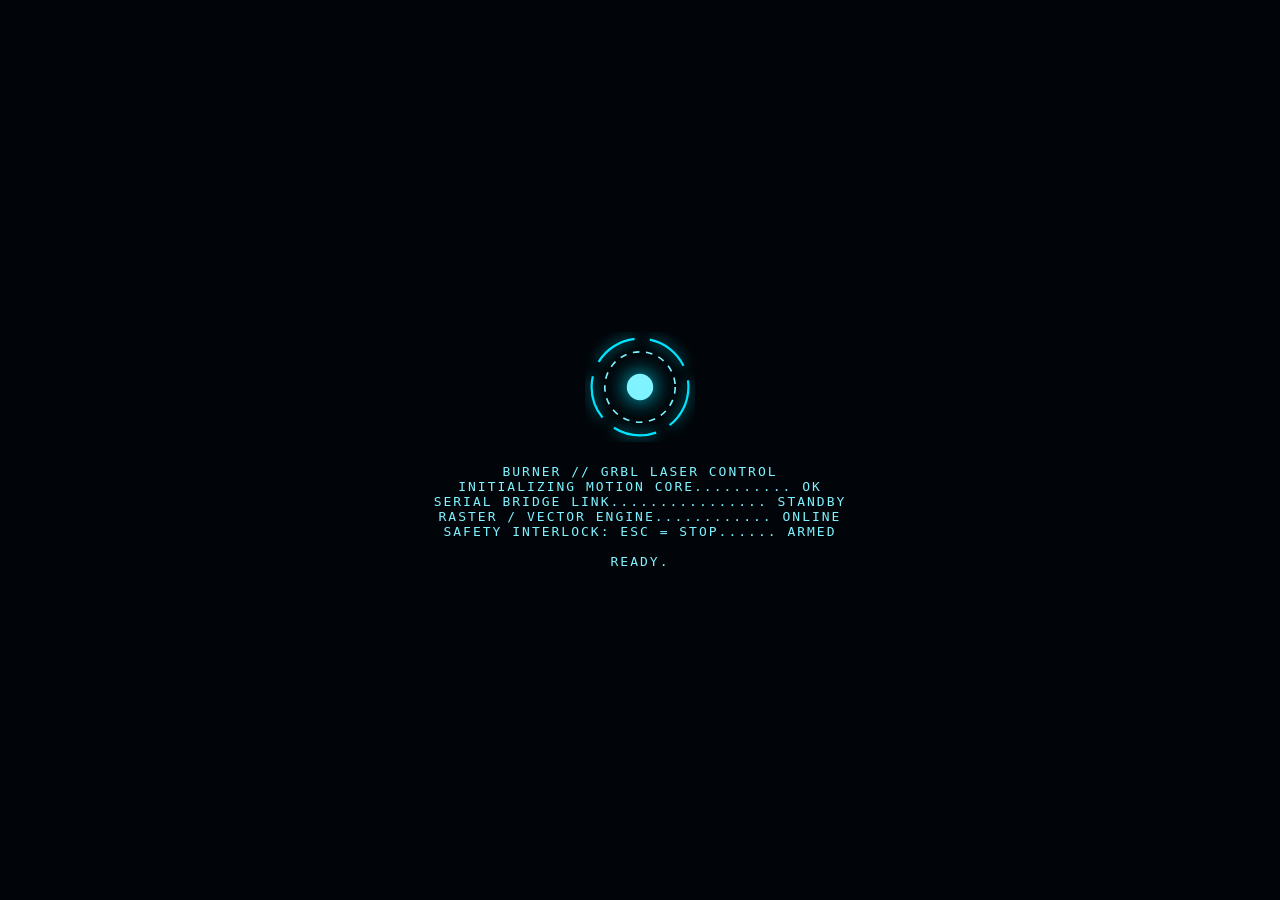
==== web/index.html @ cda4052d "Phase 3: decluttered HUD layout - New layout: top bar (connection, state, position, Test Lab, Settin" ====
<!DOCTYPE html>
<html lang="en">
<head>
<meta charset="utf-8">
<meta name="viewport" content="width=device-width,initial-scale=1">
<title>Burner - GRBL laser sender</title>
<link rel="stylesheet" href="css/burner.css">
<script type="module" src="engine/boot.js"></script>
<script defer src="ui/01-base.js"></script>
<script defer src="ui/01b-jobs.js"></script>
<script defer src="ui/02-serial.js"></script>
<script defer src="ui/03-job.js"></script>
<script defer src="ui/04-layout.js"></script>
<script defer src="ui/05-generate.js"></script>
<script defer src="ui/06-presets.js"></script>
<script defer src="ui/07-controls.js"></script>
<script defer src="ui/08-map.js"></script>
<script defer src="ui/09-lab.js"></script>
<script defer src="ui/10-shell.js"></script>
</head>
<body class="hud">
<!-- icon sprite: 24x24, stroke icons -->
<svg width="0" height="0" style="position:absolute" aria-hidden="true">
  <defs>
    <symbol id="i-select" viewBox="0 0 24 24"><path d="M5 3l14 8-6 1.5L10 19z"/></symbol>
    <symbol id="i-pan" viewBox="0 0 24 24"><path d="M12 2v20M2 12h20M12 2l-3 3M12 2l3 3M12 22l-3-3M12 22l3-3M2 12l3-3M2 12l3 3M22 12l-3-3M22 12l-3 3"/></symbol>
    <symbol id="i-fit" viewBox="0 0 24 24"><path d="M3 8V3h5M21 8V3h-5M3 16v5h5M21 16v5h-5"/><rect x="8" y="8" width="8" height="8" rx="1"/></symbol>
    <symbol id="i-zin" viewBox="0 0 24 24"><circle cx="11" cy="11" r="7"/><path d="M11 8v6M8 11h6M16 16l5 5"/></symbol>
    <symbol id="i-zout" viewBox="0 0 24 24"><circle cx="11" cy="11" r="7"/><path d="M8 11h6M16 16l5 5"/></symbol>
    <symbol id="i-add" viewBox="0 0 24 24"><path d="M14 3H6a1 1 0 0 0-1 1v16a1 1 0 0 0 1 1h12a1 1 0 0 0 1-1V8z"/><path d="M14 3v5h5M12 11v7M8.5 14.5h7"/></symbol>
    <symbol id="i-file" viewBox="0 0 24 24"><path d="M14 3H6a1 1 0 0 0-1 1v16a1 1 0 0 0 1 1h12a1 1 0 0 0 1-1V8z"/><path d="M14 3v5h5M8 13h8M8 17h5"/></symbol>
    <symbol id="i-lab" viewBox="0 0 24 24"><path d="M9 3h6M10 3v6L4.5 19a1.3 1.3 0 0 0 1.2 2h12.6a1.3 1.3 0 0 0 1.2-2L14 9V3M7 15h10"/></symbol>
    <symbol id="i-gear" viewBox="0 0 24 24"><circle cx="12" cy="12" r="3"/><path d="M12 2v3M12 19v3M2 12h3M19 12h3M4.9 4.9l2.1 2.1M17 17l2.1 2.1M4.9 19.1L7 17M17 7l2.1-2.1"/></symbol>
    <symbol id="i-term" viewBox="0 0 24 24"><rect x="3" y="4" width="18" height="16" rx="2"/><path d="M7 9l3 3-3 3M12 15h5"/></symbol>
    <symbol id="i-panel" viewBox="0 0 24 24"><rect x="3" y="4" width="18" height="16" rx="2"/><path d="M15 4v16"/></symbol>
    <symbol id="i-play" viewBox="0 0 24 24"><path d="M7 4l13 8-13 8z"/></symbol>
    <symbol id="i-pause" viewBox="0 0 24 24"><path d="M7 4v16M17 4v16"/></symbol>
    <symbol id="i-frame" viewBox="0 0 24 24"><rect x="4" y="4" width="16" height="16" stroke-dasharray="3 2.5"/></symbol>
    <symbol id="i-home" viewBox="0 0 24 24"><path d="M3 11l9-7 9 7M5 9.5V20h14V9.5"/></symbol>
    <symbol id="i-unlock" viewBox="0 0 24 24"><rect x="5" y="11" width="14" height="10" rx="2"/><path d="M8 11V7a4 4 0 0 1 7.5-2"/></symbol>
    <symbol id="i-zero" viewBox="0 0 24 24"><circle cx="12" cy="12" r="7"/><path d="M12 2v5M12 17v5M2 12h5M17 12h5"/></symbol>
    <symbol id="i-reset" viewBox="0 0 24 24"><path d="M4 12a8 8 0 1 0 2.4-5.7M4 4v5h5"/></symbol>
    <symbol id="i-machine" viewBox="0 0 24 24"><rect x="3" y="5" width="18" height="14" rx="1"/><path d="M3 9h18M12 9v4"/><circle cx="12" cy="15" r="1.5"/></symbol>
    <symbol id="i-layers" viewBox="0 0 24 24"><path d="M12 3l9 5-9 5-9-5z"/><path d="M3 13l9 5 9-5"/></symbol>
    <symbol id="i-obj" viewBox="0 0 24 24"><rect x="4" y="4" width="16" height="16" rx="1" stroke-dasharray="3 2"/><path d="M8 16l4-8 4 8z"/></symbol>
  </defs>
</svg>
<div id="boot"></div>

<header id="topbar">
  <div class="brandbox">
    <svg class="reactor" viewBox="0 0 40 40" aria-hidden="true"><circle cx="20" cy="20" r="6" fill="#7ff3ff" style="filter:drop-shadow(0 0 4px #00e5ff)"/><g class="r1" fill="none" stroke="#00e5ff" stroke-width="2"><circle cx="20" cy="20" r="15" stroke-dasharray="10 5"/></g><g class="r2" fill="none" stroke="#7ff3ff" stroke-width="1.2"><circle cx="20" cy="20" r="10" stroke-dasharray="3 3"/></g></svg>
    <span class="brand">BURNER</span>
  </div>
  <div class="conn" role="group" aria-label="Connection">
    <select id="mode" title="Bridge = burner_bridge.py (any browser). Web Serial = Chrome/Firefox built-in."><option value="bridge">Bridge</option><option value="webserial">Web Serial</option></select>
    <select id="portSel" title="Serial port"><option value="">(refresh)</option></select>
    <button id="portRefresh" class="icon" title="Refresh port list" aria-label="Refresh port list">&#8635;</button>
    <select id="baud" title="Baud rate"><option>115200</option><option>250000</option><option>230400</option><option>57600</option><option>9600</option></select>
    <button id="connBtn" class="pri">Connect</button>
  </div>
  <span id="stateBadge" class="badge">Offline</span>
  <div class="dro" title="Head position in work coordinates (inches)">
    <span><i>X</i><b id="wx">-</b></span><span><i>Y</i><b id="wy">-</b></span>
  </div>
  <div class="dro sm" title="Machine position (in), feed (mm/s) and laser S value">
    <small>MPOS</small><small id="mx">-</small><small id="my">-</small><small>F</small><small id="fs">-</small><small>S</small><small id="ss">-</small>
  </div>
  <span class="grow"></span>
  <button id="labBtn" class="ghost" title="Material test lab"><svg class="ic"><use href="#i-lab"/></svg><span>Test Lab</span></button>
  <button id="gearBtn" class="ghost" title="Settings"><svg class="ic"><use href="#i-gear"/></svg><span>Settings</span></button>
  <button id="stopBtn" title="Feed hold, then soft reset. Laser off, job killed, no reboot. (Esc)">STOP</button>
</header>

<main id="shell">
  <nav id="rail" aria-label="Tools">
    <button class="tool on" data-tool="select" title="Select / move (V)" aria-label="Select tool"><svg class="ic"><use href="#i-select"/></svg></button>
    <button class="tool" data-tool="pan" title="Pan (H). Middle mouse always pans." aria-label="Pan tool"><svg class="ic"><use href="#i-pan"/></svg></button>
    <span class="rsep"></span>
    <button id="zoomInBtn" title="Zoom in (or scroll)" aria-label="Zoom in"><svg class="ic"><use href="#i-zin"/></svg></button>
    <button id="zoomOutBtn" title="Zoom out (or scroll)" aria-label="Zoom out"><svg class="ic"><use href="#i-zout"/></svg></button>
    <button id="fitBtn" title="Fit bed (F)" aria-label="Fit view"><svg class="ic"><use href="#i-fit"/></svg></button>
    <span class="rsep"></span>
    <button id="railAdd" title="Add image / DXF / SVG (Ctrl+O)" aria-label="Add file"><svg class="ic"><use href="#i-add"/></svg></button>
    <button data-tab-go="machine" title="Machine: home, jog, zero (M)" aria-label="Machine panel"><svg class="ic"><use href="#i-machine"/></svg></button>
    <button data-tab-go="console" title="Console (`)" aria-label="Console panel"><svg class="ic"><use href="#i-term"/></svg></button>
    <span class="grow"></span>
    <button id="panelBtn" title="Show / hide the side panel (P)" aria-label="Toggle side panel"><svg class="ic"><use href="#i-panel"/></svg></button>
  </nav>

  <section id="mapWrap" aria-label="Bed">
    <canvas id="map"></canvas>
    <div id="hudStrip"></div>
    <div id="alarmBar" role="alert"><b>ALARM</b><span>Commands are locked.</span><button id="alarmUnlock">Unlock ($X)</button><button id="alarmHome">Home ($H)</button></div>
    <div id="layoutNote">Layout changed. It regenerates on Start or Frame.</div>
    <div id="mapHint">Scroll zoom &middot; drag empty space to pan &middot; F fit &middot; double-click to move the head there</div>
    <div id="hover"></div>
    <div id="busy" role="status" aria-live="polite"><div class="busy-t">Working</div><div class="busy-bar"><i></i></div><div class="busy-row"><span class="busy-p">0%</span><button id="busyCancel" class="icon">Cancel</button></div></div>
  </section>

  <aside id="inspector" aria-label="Inspector">
    <div class="tabs" role="tablist">
      <button role="tab" data-tab="job" class="on"><svg class="ic"><use href="#i-layers"/></svg>Job</button>
      <button role="tab" data-tab="object"><svg class="ic"><use href="#i-obj"/></svg>Object</button>
      <button role="tab" data-tab="machine"><svg class="ic"><use href="#i-machine"/></svg>Machine</button>
      <button role="tab" data-tab="console"><svg class="ic"><use href="#i-term"/></svg>Console</button>
    </div>

    <!-- ===================== JOB ===================== -->
    <div class="pane on" data-pane="job" role="tabpanel">
      <div class="row2">
        <button id="loadImgBtn" class="pri wide"><svg class="ic"><use href="#i-add"/></svg>Add image / DXF / SVG</button>
        <button id="loadGcBtn" title="Load a G-code file as-is"><svg class="ic"><use href="#i-file"/></svg>G-code</button>
      </div>
      <input id="gcFile" type="file" accept=".nc,.gcode,.gc,.ngc,.tap,.txt" hidden>
      <input id="imgFile" type="file" accept="image/*,.svg,.dxf" multiple hidden>
      <div id="jobInfo" class="card muted">No job loaded.</div>
      <div id="rasterBox">
        <details class="sec" data-sec="objects" open>
          <summary>Objects</summary>
          <div id="objList" class="muted">Nothing on the bed yet.</div>
          <div class="row"><button id="onlySelBtn" title="Turn every other object off">Burn only selected</button><button id="allOnBtn">All on</button></div>
          <p class="hint">Only checked objects burn and frame. Order: images, fills, scores, then cuts.</p>
        </details>
        <details class="sec" data-sec="output" open>
          <summary>Output</summary>
          <div class="row"><button id="genBtn" class="pri">Generate</button><button id="saveGcBtn">Save .nc</button></div>
          <img id="thumb" alt="Raster preview">
          <p class="hint">Positions are work coords (W0 = blue corner). M4 dynamic power, % of $30.</p>
        </details>
      </div>
    </div>

    <!-- ===================== OBJECT ===================== -->
    <div class="pane" data-pane="object" role="tabpanel">
      <div id="objNone" class="empty">
        <svg class="ic big"><use href="#i-obj"/></svg>
        <p>Click an object on the bed to edit it.</p>
        <p class="hint">Drag to move &middot; corners scale (Shift flips aspect lock) &middot; top dot rotates (Shift snaps 15&deg;) &middot; Del deletes &middot; arrows nudge 0.01 in (Shift 0.1).</p>
      </div>
      <div id="objBox" style="display:none">
        <div id="objName" class="objname"></div>
        <details class="sec" data-sec="place" open>
          <summary>Position &amp; size</summary>
          <div class="fgrid">
            <label for="oX">X <small>in</small></label><input id="oX" type="number" step="0.01">
            <label for="oY">Y <small>in</small></label><input id="oY" type="number" step="0.01">
            <label for="oW">W <small>in</small></label><input id="oW" type="number" step="0.01">
            <label for="oH">H <small>in</small></label><input id="oH" type="number" step="0.01">
            <label for="oR">Rot <small>&deg;</small></label><input id="oR" type="number" step="1">
            <label class="chk"><input id="oLock" type="checkbox" checked> Lock aspect</label>
          </div>
          <div class="row"><button id="cropBtn">Crop</button><button id="uncropBtn">Uncrop</button><button id="dupBtn">Duplicate</button><button id="toZeroBtn" title="Put the bottom-left corner on work zero">To W0</button><button id="delBtn" class="danger">Delete</button></div>
        </details>
        <div id="vecProps" style="display:none">
          <details class="sec" data-sec="ops" open>
            <summary>Operations</summary>
            <div id="pathInfo" class="muted"></div>
            <div class="row opbtns"><button data-op="cut">Cut</button><button data-op="score">Score</button><button data-op="fill">Fill</button><button data-op="off">Off</button></div>
            <div class="row seg"><button id="pathOuter" title="Contours not inside any other contour">Outer</button><button id="pathInner" title="Contours inside another contour">Inner</button><button id="pathAll">All</button><button id="pathNone">None</button></div>
            <p class="hint">Click a contour on the bed to pick it, Shift-click to add. Buttons apply to picked contours, or all if none are picked.</p>
            <div class="opgrid">
              <span></span><span class="h">Power %</span><span class="h">mm/s</span><span class="h">Passes</span>
              <b class="cut">Cut</b><input id="op_cut_power" type="number" step="1"><input id="op_cut_feed" type="number" step="0.5"><input id="op_cut_passes" type="number" step="1" min="1">
              <b class="score">Score</b><input id="op_score_power" type="number" step="1"><input id="op_score_feed" type="number" step="0.5"><input id="op_score_passes" type="number" step="1" min="1">
              <b class="fill">Fill</b><input id="op_fill_power" type="number" step="1"><input id="op_fill_feed" type="number" step="1"><input id="op_fill_passes" type="number" step="1" min="1">
            </div>
            <div class="fgrid one"><label for="op_fill_interval">Fill line interval <small>mm</small></label><input id="op_fill_interval" type="number" step="0.01"></div>
          </details>
          <details class="sec" data-sec="vpreset">
            <summary>Vector preset</summary>
            <div class="row"><select id="vPreset" class="grow"></select><button id="vPresetDel" class="icon" title="Delete this preset">Del</button></div>
            <div class="row"><input id="vPresetName" class="grow" placeholder="Name, e.g. 1/8 birch ply"><button id="vSaveAs">Save as</button></div>
          </details>
        </div>
      </div>
      <details class="sec" data-sec="raster" open>
        <summary id="rasterHdr">Raster: new image defaults</summary>
        <div class="row"><select id="rPreset" class="grow"></select><button id="rPresetDel" class="icon" title="Delete this preset">Del</button></div>
        <div class="fgrid">
          <label for="rLpi">Lines / in</label><input id="rLpi" type="number" step="1" value="254">
          <label for="rFeedS">Speed <small>mm/s</small></label><input id="rFeedS" type="number" step="5" value="50">
          <label for="rPmin">Min power <small>%</small></label><input id="rPmin" type="number" step="1" value="0">
          <label for="rPmax">Max power <small>%</small></label><input id="rPmax" type="number" step="1" value="60">
          <label for="rOver">Overscan <small>in</small></label><input id="rOver" type="number" step="0.01" value="0.05">
          <label for="rThresh">Skip below <small>%</small></label><input id="rThresh" type="number" step="1" value="3">
        </div>
        <div class="row chks">
          <label class="chk"><input id="rDither" type="checkbox"> Dither</label>
          <label class="chk"><input id="rInvert" type="checkbox"> Invert</label>
          <label class="chk"><input id="rBidir" type="checkbox" checked> Bidirectional</label>
        </div>
        <div class="row"><input id="rPresetName" class="grow" placeholder="Name, e.g. Poplar dithered photo"><button id="rSaveAs">Save as</button></div>
      </details>
    </div>

    <!-- ===================== MACHINE ===================== -->
    <div class="pane" data-pane="machine" role="tabpanel">
      <details class="sec" data-sec="machine" open>
        <summary>Machine</summary>
        <div class="bgrid">
          <button id="homeBtn"><svg class="ic"><use href="#i-home"/></svg>Home</button>
          <button id="unlockBtn"><svg class="ic"><use href="#i-unlock"/></svg>Unlock</button>
          <button id="resetBtn" title="Soft reset (Ctrl-X)"><svg class="ic"><use href="#i-reset"/></svg>Reset</button>
          <button id="zeroBtn" title="G10 L20 P1 X0 Y0: current spot becomes work 0,0"><svg class="ic"><use href="#i-zero"/></svg>Set zero here</button>
          <button id="goZeroBtn"><svg class="ic"><use href="#i-zero"/></svg>Go to zero</button>
        </div>
      </details>
      <details class="sec" data-sec="jog" open>
        <summary>Jog</summary>
        <div class="jogwrap">
          <div class="jog">
            <button data-j="-1,1" aria-label="Jog up-left">&#8598;</button><button data-j="0,1" aria-label="Jog up">&#9650;</button><button data-j="1,1" aria-label="Jog up-right">&#8599;</button>
            <button data-j="-1,0" aria-label="Jog left">&#9664;</button><button id="jogCancel" title="Cancel jog" aria-label="Cancel jog">&#9632;</button><button data-j="1,0" aria-label="Jog right">&#9654;</button>
            <button data-j="-1,-1" aria-label="Jog down-left">&#8601;</button><button data-j="0,-1" aria-label="Jog down">&#9660;</button><button data-j="1,-1" aria-label="Jog down-right">&#8600;</button>
          </div>
          <div class="fgrid one">
            <label for="jogStep">Step <small>in</small></label>
            <select id="jogStep"><option>0.01</option><option>0.05</option><option selected>0.1</option><option>0.25</option><option>0.5</option><option>1</option><option>2</option><option>5</option></select>
            <label for="jogFeedS">Feed <small>mm/s</small></label><input id="jogFeedS" type="number" value="40" step="5">
          </div>
        </div>
        <p class="hint">Arrow keys jog. Double-click the bed to rapid there (laser off).</p>
      </details>
      <details class="sec" data-sec="frame" open>
        <summary>Frame</summary>
        <div class="fgrid one">
          <label for="frameFeedS">Feed <small>mm/s</small></label><input id="frameFeedS" type="number" value="60" step="5">
          <label class="chk"><input id="frameLaser" type="checkbox"> Low-power laser, S</label><input id="frameS" type="number" value="10" step="1" title="S value while framing">
        </div>
        <p class="hint">Keep frame S too low to mark the work. Goggles on.</p>
      </details>
      <details class="sec" data-sec="errors">
        <summary>Errors</summary>
        <label class="chk"><input id="haltErr" type="checkbox" checked> Pause the job on a G-code error</label>
      </details>
    </div>

    <!-- ===================== CONSOLE ===================== -->
    <div class="pane" data-pane="console" role="tabpanel">
      <div id="console"></div>
      <input id="cmd" placeholder="Send command (Enter). Up/Down = history" autocomplete="off" aria-label="Send G-code command">
    </div>
  </aside>
</main>

<footer id="runbar" aria-label="Run">
  <div class="runbtns">
    <button id="frameBtn" title="Trace the job outline"><svg class="ic"><use href="#i-frame"/></svg>Frame</button>
    <button id="startBtn" class="pri"><svg class="ic"><use href="#i-play"/></svg>Start</button>
    <button id="pauseBtn" class="warnb"><svg class="ic"><use href="#i-pause"/></svg><span>Pause</span></button>
  </div>
  <div class="timer"><b id="tLeft">--:--</b><span id="tSub">no job</span></div>
  <div class="progwrap"><progress id="prog" value="0" max="1"></progress><div id="progTxt">-</div></div>
  <div class="ovs" title="Keys: [ ] speed, - = power, Space pause">
    <div class="ov"><b>Speed</b><span id="ovF" class="pos">-</span>
      <button data-ov="146">-10</button><button data-ov="148">-1</button><button data-ov="144" title="Back to 100%">100</button><button data-ov="147">+1</button><button data-ov="145">+10</button></div>
    <div class="ov"><b>Power</b><span id="ovS" class="pos">-</span>
      <button data-pw="-10">-10</button><button data-pw="-1">-1</button><button data-pw="job" title="Back to what the job set">Job</button><button data-pw="1">+1</button><button data-pw="10">+10</button></div>
    <div class="ov ov3"><b>Rapid</b><span id="ovR" class="pos">-</span>
      <button data-ov="151">25</button><button data-ov="150">50</button><button data-ov="149">100</button></div>
    <div id="pwInfo" title="Power is actual % of the laser's max ($30), capped at 100. A tweak lasts until the next operation.">-</div>
  </div>
</footer>

<div id="labModal">
  <div class="modal">
    <h2>Test Lab <button id="closeLab" class="icon" aria-label="Close">&#10005;</button></h2>
    <div class="labtop">
      <label>Material</label><input id="labMat" list="labMats" placeholder="e.g. Poplar" style="width:180px"><datalist id="labMats"></datalist>
      <span class="sep"></span>
      <label>Next slot</label><button id="labSlotPrev" class="icon">&#9664;</button><b id="labSlot" class="pos">1</b><button id="labSlotNext" class="icon">&#9654;</button><button id="labSlotReset">Reset</button>
      <label>Slots per row</label><input id="labCols" type="number" min="1" max="20" style="width:56px">
      <span class="grow"></span>
      <button id="labReport">Report</button><button id="labCsv">CSV</button>
    </div>
    <p class="hint" style="margin:-6px 0 10px">Each test is a 1&times;1 in block. Slots step 30 mm in a grid from work zero (the blue W0 corner), so set zero on the scrap's corner first. Every burn moves to the next slot and gets logged below.</p>
    <div class="labgrid">
      <div id="labList"></div>
      <div class="box" style="margin:0">
        <h3 id="labTitle">-</h3>
        <div id="labDesc" class="muted"></div>
        <div id="labTuned" class="muted" style="margin-top:6px"></div>
        <div id="labFields"></div>
        <div class="row"><button id="labPreview">Preview</button><button id="labBurn" class="pri">Burn test block</button><button id="labSaveBtn" class="warnb">Save as tuned</button></div>
        <div class="row"><button id="labUntune" title="Forget the tuned setting for this test">Clear tuned</button><button id="labClearBurns" title="Delete every logged burn for this test">Clear burns</button></div>
        <hr>
        <div class="sub">Burns for this test (newest first)</div>
        <div id="labHist"></div>
        <p class="hint" style="margin-top:6px">Mark each block good or bad and leave a note. "Use" saves that row's settings as tuned. Tuned settings build presets like "Poplar 1/8&quot;" (cut + score + fill) and "Poplar dither" that show up in the job panels.</p>
      </div>
    </div>
  </div>
</div>
<div id="settingsModal">
  <div class="modal">
    <h2>Settings <button id="closeSettings" class="icon" aria-label="Close">&#10005;</button></h2>
    <div class="mgrid">
      <div class="box">
        <h3>Bed</h3>
        <div class="grid2">
          <label>Width (in)</label><input id="bedW" type="number" step="0.125" value="15.75">
          <label>Height (in)</label><input id="bedH" type="number" step="0.125" value="15.75">
          <label>Machine X at bed left (in)</label><input id="bedX0" type="number" step="0.125" value="0">
          <label>Machine Y at bed bottom (in)</label><input id="bedY0" type="number" step="0.125" value="0">
        </div>
        <div class="row"><button id="useTravelBtn">Use controller travel ($130/$131)</button></div>
        <p class="hint">If homing makes MPos negative, set the offsets negative to match.</p>
      </div>
      <div class="box">
        <h3>Motion (controller)</h3>
        <div class="grid2">
          <label>X accel (mm/s&sup2;) $120</label><input id="accX" type="number" step="50">
          <label>Y accel (mm/s&sup2;) $121</label><input id="accY" type="number" step="50">
          <label>X max rate (mm/s) $110</label><input id="maxX" type="number" step="5">
          <label>Y max rate (mm/s) $111</label><input id="maxY" type="number" step="5">
        </div>
        <div class="row"><button id="writeCfgBtn" class="warnb">Write to controller</button></div>
        <p class="hint">Read from $$ on connect. Writing saves to the board's EEPROM. Too much accel = skipped steps and a shifted burn, so creep up on it.</p>
      </div>
      <div class="box" style="grid-column:1/-1">
        <h3>Controller &amp; look</h3>
        <div class="row"><label>Theme</label><select id="theme"><option value="hud">HUD</option><option value="classic">Classic</option></select></div>
        <div id="ctlInfo" class="muted">Not connected.</div>
        <div class="row"><button id="settingsBtn">Read $$</button><button id="resyncBtn" title="Clear the sender's buffer count if it ever desyncs">Resync buffer</button></div>
      </div>
      <div class="box" style="grid-column:1/-1">
        <h3>Material profiles (Test Lab)</h3>
        <div id="matProfiles"></div>
      </div>
      <div class="box" style="grid-column:1/-1">
        <h3>Material presets</h3>
        <div id="presetList" class="muted">None saved yet.</div>
        <div class="row"><button id="presetExport">Export presets</button><button id="presetImport">Import presets</button><input id="presetFile" type="file" accept=".json" hidden></div>
        <p class="hint">Presets live in this browser. Export them for backup or to move machines.</p>
      </div>
      <div class="box" style="grid-column:1/-1">
        <h3>Keys</h3>
        <div class="keys">
          <span><kbd>Esc</kbd> STOP</span><span><kbd>Space</kbd> pause / resume</span><span><kbd>[</kbd> <kbd>]</kbd> speed</span><span><kbd>-</kbd> <kbd>=</kbd> power</span>
          <span><kbd>V</kbd> select</span><span><kbd>H</kbd> pan</span><span><kbd>F</kbd> fit</span><span><kbd>P</kbd> side panel</span>
          <span><kbd>1</kbd>-<kbd>4</kbd> panel tabs</span><span><kbd>Ctrl</kbd>+<kbd>O</kbd> add file</span><span><kbd>&larr;</kbd><kbd>&uarr;</kbd><kbd>&rarr;</kbd><kbd>&darr;</kbd> jog / nudge</span><span><kbd>Del</kbd> delete object</span>
        </div>
      </div>
    </div>
  </div>
</div>
</body>
</html>
---- web/css/burner.css ----
/* =====================================================================
   Burner styles. Tokens first; the HUD theme (default) overrides tokens
   and adds its own decoration on top of the classic base.
   Layout: top bar / [rail | map | inspector] / run bar.
   ===================================================================== */
:root{
  /* color */
  --bg:#07090b; --bg2:#0b0f13; --pn:#0f1318; --pn2:#151a21; --pn3:#1c232c; --field:#090c10;
  --ln:#222a34; --ln2:#334050; --tx:#eef3f8; --tx2:#c4cdd8; --dim:#8794a4; --faint:#5d6a7a;
  --acc:#ff7a1a; --acc2:#ffb066; --accbg:rgba(255,122,26,.12);
  --ok:#2ee59d; --bad:#ff3b4e; --warn:#ffc83d; --blu:#4db8ff;
  --cut:#ff5a6a; --score:#3ce0ff; --fill:#2ee59d;
  --focus:0 0 0 3px rgba(255,122,26,.35);
  /* shape + type */
  --r:8px; --r2:6px; --mono:ui-monospace,"JetBrains Mono","Cascadia Mono","Fira Code",Consolas,monospace;
  --ui:Inter,"Segoe UI",system-ui,-apple-system,"Noto Sans",sans-serif;
  --s1:4px; --s2:8px; --s3:12px; --s4:16px; --s5:24px;
  --top:52px; --rail:52px; --insp:372px;
  color-scheme:dark;
}
*{box-sizing:border-box}
html,body{height:100%}
body{margin:0;background:radial-gradient(1200px 600px at 50% -200px,#141a22 0%,var(--bg) 60%);color:var(--tx);
  font:14px/1.45 var(--ui);display:grid;grid-template-rows:var(--top) minmax(0,1fr) auto;overflow:hidden;
  -webkit-font-smoothing:antialiased}
::-webkit-scrollbar{width:9px;height:9px}::-webkit-scrollbar-thumb{background:var(--ln2);border-radius:9px;border:2px solid transparent;background-clip:padding-box}
::-webkit-scrollbar-track{background:transparent}
.grow{flex:1 1 auto;min-width:0}
.muted{color:var(--dim);font-size:13px}
.hint{color:var(--dim);font-size:12px;line-height:1.45;margin:var(--s2) 0 0}
hr{border:0;border-top:1px solid var(--ln);margin:var(--s3) 0}
.sep{width:1px;height:24px;background:var(--ln)}
kbd{font:600 11px var(--mono);padding:1px 5px;border:1px solid var(--ln2);border-bottom-width:2px;border-radius:4px;background:var(--field);color:var(--tx2)}

/* ---------- controls ---------- */
.ic{width:18px;height:18px;flex:none;fill:none;stroke:currentColor;stroke-width:1.8;stroke-linecap:round;stroke-linejoin:round}
.ic.big{width:40px;height:40px;stroke-width:1.2;opacity:.6}
button{display:inline-flex;align-items:center;justify-content:center;gap:6px;min-height:32px;padding:5px 12px;
  background:linear-gradient(180deg,#222a34,#1a2028);color:var(--tx);border:1px solid var(--ln2);border-radius:var(--r2);
  font:500 13px var(--ui);cursor:pointer;white-space:nowrap;
  transition:border-color .12s,background .12s,box-shadow .12s,transform .05s,color .12s}
button:hover:not(:disabled){border-color:var(--acc);box-shadow:0 0 0 1px var(--accbg),0 0 14px rgba(255,122,26,.12)}
button:active:not(:disabled){transform:translateY(1px)}
button:focus-visible,input:focus-visible,select:focus-visible,summary:focus-visible{outline:none;box-shadow:var(--focus)}
button:disabled{opacity:.38;cursor:not-allowed}
button.pri{background:linear-gradient(180deg,#1f9d62,#167a4b);border-color:var(--ok);color:#fff;font-weight:700}
button.pri:hover:not(:disabled){box-shadow:0 0 16px rgba(46,229,157,.35)}
button.warnb{background:linear-gradient(180deg,#8a6512,#6a4c0c);border-color:var(--warn);color:#fff;font-weight:600}
button.danger{background:transparent;border-color:rgba(255,59,78,.6);color:#ff8a96}
button.danger:hover:not(:disabled){background:rgba(255,59,78,.12);border-color:var(--bad);box-shadow:0 0 12px rgba(255,59,78,.25)}
button.ghost{background:transparent;border-color:transparent;color:var(--tx2)}
button.ghost:hover:not(:disabled){background:var(--pn3);border-color:var(--ln2);color:var(--tx)}
button.icon{padding:5px 9px}
button.wide{flex:1}
input,select{background:var(--field);color:var(--tx);border:1px solid var(--ln2);border-radius:var(--r2);min-height:32px;padding:5px 8px;
  font:13px var(--ui);outline:none;transition:border-color .12s,box-shadow .12s;min-width:0}
input:hover,select:hover{border-color:#44546a}
input:focus,select:focus{border-color:var(--acc);box-shadow:var(--focus)}
input[type=number]{font-family:var(--mono);text-align:right}
input[type=checkbox]{min-height:0;width:16px;height:16px;margin:0;accent-color:var(--acc);vertical-align:middle}
label{color:var(--tx2);font-size:13px}
label small,summary small{color:var(--faint);font-size:11px}
label.chk{display:inline-flex;align-items:center;gap:7px;cursor:pointer;white-space:nowrap}
.row{display:flex;gap:var(--s2);align-items:center;flex-wrap:wrap;margin:var(--s2) 0}
.row2{display:flex;gap:var(--s2);margin-bottom:var(--s3)}
.row.seg{gap:0;flex-wrap:nowrap}
.row.seg button{border-radius:0;flex:1;margin-left:-1px}
.row.seg button:first-child{border-radius:var(--r2) 0 0 var(--r2);margin-left:0}
.row.seg button:last-child{border-radius:0 var(--r2) var(--r2) 0}
.row.chks{gap:var(--s4)}
.fgrid{display:grid;grid-template-columns:auto minmax(0,1fr) auto minmax(0,1fr);gap:var(--s2) var(--s3);align-items:center}
.fgrid.one{grid-template-columns:auto minmax(0,1fr);margin-top:var(--s2)}
.fgrid input,.fgrid select{width:100%}
.fgrid label.chk{grid-column:span 2}
.fgrid.one label.chk{grid-column:auto}
.grid2{display:grid;grid-template-columns:1fr 110px;gap:var(--s2) var(--s3);align-items:center}
.grid2 input{width:100%}
.bgrid{display:grid;grid-template-columns:1fr 1fr 1fr;gap:var(--s2)}
.bgrid button{justify-content:flex-start;padding:5px 10px}
.bgrid #zeroBtn{grid-column:1 / span 2}
.card{background:var(--bg2);border:1px solid var(--ln);border-radius:var(--r);padding:var(--s3);margin-bottom:var(--s3)}

/* ---------- top bar ---------- */
#topbar{display:flex;align-items:center;gap:var(--s3);padding:0 var(--s3);min-width:0;
  background:linear-gradient(180deg,#121820,#0c1015);border-bottom:1px solid var(--ln);box-shadow:0 4px 18px rgba(0,0,0,.5);z-index:3}
.brandbox{display:flex;align-items:center;gap:var(--s2);flex:none}
.brand{font-weight:800;letter-spacing:3px;font-size:15px;background:linear-gradient(90deg,var(--acc),var(--acc2));-webkit-background-clip:text;background-clip:text;color:transparent}
.conn{display:flex;align-items:center;gap:6px;flex:0 1 auto;min-width:0}
#portSel{max-width:230px;min-width:90px}
.badge{flex:none;padding:5px 12px;border-radius:20px;font-weight:800;font-size:12px;letter-spacing:.5px;background:#2a2f36;color:#aab4c0;min-width:84px;text-align:center;border:1px solid transparent;transition:all .2s}
.st-Idle{background:rgba(46,229,157,.14);color:var(--ok);border-color:rgba(46,229,157,.5);box-shadow:0 0 12px rgba(46,229,157,.2)}
.st-Run{background:rgba(255,122,26,.16);color:var(--acc2);border-color:var(--acc);box-shadow:0 0 14px rgba(255,122,26,.4)}
.st-Hold{background:rgba(255,200,61,.15);color:var(--warn);border-color:var(--warn)}
.st-Alarm,.st-Door{background:rgba(255,59,78,.18);color:#ff8a96;border-color:var(--bad);box-shadow:0 0 14px rgba(255,59,78,.4)}
.st-Jog,.st-Home{background:rgba(77,184,255,.15);color:var(--blu);border-color:var(--blu)}
.dro{display:flex;gap:var(--s3);align-items:baseline;font-family:var(--mono);background:var(--field);border:1px solid var(--ln);border-radius:var(--r2);padding:4px 10px;flex:none}
.dro b{font-size:15px;color:#fff;font-weight:700;display:inline-block;min-width:4.5ch;text-align:right}
.dro i{font-style:normal;color:var(--acc);font-weight:700;margin-right:4px}
.dro.sm{gap:6px}.dro small{color:var(--dim);font-size:11px}
#stopBtn{flex:none;width:118px;min-height:38px;background:linear-gradient(180deg,#e0162b,#a50d1d);border-color:#ff6b7a;color:#fff;font-weight:800;letter-spacing:3px;font-size:14px;border-radius:var(--r2);box-shadow:0 0 22px rgba(255,59,78,.45)}
#stopBtn:hover{box-shadow:0 0 30px rgba(255,59,78,.75);border-color:#ffa0a9}

/* ---------- shell ---------- */
#shell{display:grid;grid-template-columns:var(--rail) minmax(0,1fr) var(--insp);min-height:0;min-width:0;transition:grid-template-columns .2s ease}
body.nopanel #shell{grid-template-columns:var(--rail) minmax(0,1fr) 0}
body.nopanel #inspector{visibility:hidden}
#rail{display:flex;flex-direction:column;align-items:center;gap:6px;padding:var(--s2) 0;background:rgba(10,13,17,.7);border-right:1px solid var(--ln)}
#rail button{width:38px;height:38px;min-height:0;padding:0;background:transparent;border-color:transparent;color:var(--tx2);border-radius:var(--r2)}
#rail button:hover:not(:disabled){background:var(--pn3);border-color:var(--ln2);color:var(--tx);box-shadow:none}
#rail button.on{background:var(--accbg);border-color:var(--acc);color:var(--acc2)}
#rail .rsep{width:24px;height:1px;background:var(--ln);margin:4px 0}
#rail .ic{width:20px;height:20px}

/* ---------- map ---------- */
#mapWrap{position:relative;min-width:0;min-height:0;overflow:hidden}
#map{position:absolute;inset:0;width:100%;height:100%;cursor:crosshair;touch-action:none}
body.tool-pan #map{cursor:grab}
body.tool-pan #map:active{cursor:grabbing}
#mapHint,#hover{position:absolute;bottom:var(--s2);color:var(--dim);font-size:11px;pointer-events:none;background:rgba(7,9,11,.75);padding:3px 8px;border-radius:var(--r2)}
#mapHint{left:var(--s2)}#hover{right:var(--s2);font-family:var(--mono);color:var(--tx2)}
#alarmBar{display:none;position:absolute;top:44px;left:50%;transform:translateX(-50%);z-index:4;align-items:center;gap:var(--s3);white-space:nowrap;
  padding:var(--s2) var(--s2) var(--s2) var(--s4);background:linear-gradient(180deg,#5a0f18,#3d0a10);border:1px solid var(--bad);color:#fff;
  border-radius:var(--r);box-shadow:0 0 30px rgba(255,59,78,.45);font-weight:600;animation:alarmPulse 1.4s ease-in-out infinite}
#alarmBar b{letter-spacing:2px;color:#ffb3bb}
@keyframes alarmPulse{50%{box-shadow:0 0 46px rgba(255,59,78,.8)}}
#layoutNote{position:absolute;top:44px;right:var(--s3);z-index:3;padding:5px 10px;font-size:12px;color:var(--warn);background:rgba(40,30,5,.85);border:1px solid rgba(255,200,61,.45);border-radius:var(--r2)}
#hudStrip{position:absolute;left:0;right:0;top:0;display:none;gap:18px;align-items:center;padding:6px 12px;font:11px var(--mono);letter-spacing:1.5px;color:var(--acc2);
  background:linear-gradient(180deg,rgba(0,30,45,.8),rgba(0,30,45,0));pointer-events:none;text-transform:uppercase;white-space:nowrap;overflow:hidden}
#hudStrip .k{color:var(--dim)} #hudStrip .on{color:#00ffaa;text-shadow:0 0 6px #00ffaa} #hudStrip .off{color:#ff5a6a}

/* ---------- inspector ---------- */
#inspector{display:flex;flex-direction:column;min-height:0;min-width:0;background:rgba(10,13,17,.72);border-left:1px solid var(--ln);overflow:hidden}
.tabs{display:flex;flex:none;border-bottom:1px solid var(--ln);background:rgba(0,0,0,.2)}
.tabs button{flex:1;min-height:42px;gap:6px;background:transparent;border:0;border-bottom:2px solid transparent;border-radius:0;color:var(--dim);font-weight:600;font-size:12.5px;padding:0 6px}
.tabs button .ic{width:16px;height:16px}
.tabs button:hover:not(:disabled){background:rgba(255,255,255,.03);color:var(--tx);box-shadow:none}
.tabs button.on{color:var(--tx);border-bottom-color:var(--acc)}
.tabs button .dot{width:6px;height:6px;border-radius:50%;background:var(--warn);box-shadow:0 0 6px var(--warn)}
.pane{display:none;flex:1;min-height:0;overflow:auto;padding:var(--s3) var(--s3) var(--s5)}
.pane.on{display:block;animation:paneIn .16s ease-out}
@keyframes paneIn{from{opacity:0;transform:translateY(4px)}}
.pane[data-pane=console].on{display:flex;flex-direction:column;gap:var(--s2);padding-bottom:var(--s3)}
details.sec{border:1px solid var(--ln);border-radius:var(--r);background:linear-gradient(180deg,var(--pn2),var(--pn));margin-bottom:var(--s3);padding:0 var(--s3)}
details.sec[open]{padding-bottom:var(--s3)}
details.sec>summary{list-style:none;cursor:pointer;display:flex;align-items:center;gap:8px;margin:0 calc(-1 * var(--s3));padding:10px var(--s3);
  font-size:11px;font-weight:700;text-transform:uppercase;letter-spacing:1.6px;color:var(--dim);border-radius:var(--r);user-select:none}
details.sec>summary::-webkit-details-marker{display:none}
details.sec>summary::before{content:"";flex:none;width:3px;height:11px;border-radius:2px;background:var(--acc);box-shadow:0 0 8px var(--acc)}
details.sec>summary::after{content:"";flex:none;margin-left:auto;width:7px;height:7px;border-right:1.5px solid var(--dim);border-bottom:1.5px solid var(--dim);transform:rotate(45deg);transition:transform .15s}
details.sec:not([open])>summary::after{transform:rotate(-45deg)}
details.sec>summary:hover{color:var(--tx)}
.objname{font-weight:700;margin:0 0 var(--s3);word-break:break-all;color:var(--acc2);font-size:15px}
.empty{text-align:center;padding:var(--s5) var(--s3);color:var(--dim);border:1px dashed var(--ln2);border-radius:var(--r);margin-bottom:var(--s3)}
.empty p{margin:var(--s2) 0 0}
#objList{display:flex;flex-direction:column;gap:5px}
#objList.muted{display:block}
.orow{display:grid;grid-template-columns:18px 10px 1fr auto;gap:8px;align-items:center;padding:7px 9px;border:1px solid var(--ln);border-radius:var(--r2);cursor:pointer;background:var(--bg2);transition:border-color .12s,background .12s}
.orow:hover{border-color:var(--ln2);background:var(--pn3)}.orow.sel{border-color:var(--acc);box-shadow:0 0 0 1px var(--accbg)}
.orow.off{opacity:.45}.orow .dot{width:10px;height:10px;border-radius:3px}
.orow .nm{white-space:nowrap;overflow:hidden;text-overflow:ellipsis;font-weight:600}.orow .sm{font:11px var(--mono);color:var(--dim)}
.opbtns button{flex:1;font-weight:700}
.opbtns button[data-op=score]{color:var(--score);border-color:#1f7f95}.opbtns button[data-op=cut]{color:var(--cut);border-color:#8f2430}
.opbtns button[data-op=fill]{color:var(--fill);border-color:#1c7a57}.opbtns button[data-op=off]{color:var(--dim)}
.opgrid{display:grid;grid-template-columns:52px 1fr 1fr 1fr;gap:6px;align-items:center;margin:var(--s3) 0 0}
.opgrid input{width:100%}.opgrid .h{font-size:10.5px;color:var(--dim);text-transform:uppercase;letter-spacing:1px;text-align:right;padding-right:4px}
.opgrid b.score{color:var(--score)}.opgrid b.cut{color:var(--cut)}.opgrid b.fill{color:var(--fill)}
#pathInfo{margin-bottom:var(--s2)}
#thumb{max-width:100%;max-height:160px;object-fit:contain;image-rendering:pixelated;background:#fff;display:none;margin-top:var(--s2);border-radius:var(--r2)}
.jogwrap{display:grid;grid-template-columns:auto minmax(0,1fr);gap:var(--s4);align-items:start}
.jog{display:grid;grid-template-columns:repeat(3,46px);gap:5px}
.jog button{height:44px;padding:0;font-size:15px}
#jogCancel{color:var(--bad)}
#console{flex:1;min-height:160px;overflow:auto;background:#05070a;border:1px solid var(--ln);border-radius:var(--r);padding:var(--s2) 10px;font:12px/1.5 var(--mono);white-space:pre-wrap;word-break:break-all}
#console .bad{color:var(--bad)}#console .warn{color:var(--warn)}#console .dim{color:#6b7684}#console .acc{color:var(--acc2)}#console .tx{color:var(--blu)}
#cmd{width:100%;font-family:var(--mono)}

/* ---------- run bar ---------- */
#runbar{display:flex;align-items:center;gap:var(--s4);padding:var(--s2) var(--s3);min-height:64px;flex-wrap:wrap;
  background:linear-gradient(0deg,#121820,#0c1015);border-top:1px solid var(--ln);box-shadow:0 -4px 18px rgba(0,0,0,.45);z-index:3}
.runbtns{display:flex;gap:var(--s2)}
.runbtns button{min-height:40px;padding:0 16px;font-size:14px}
.runbtns #startBtn{min-width:110px}
.timer{display:flex;flex-direction:column;line-height:1.1;min-width:120px}
.timer b{font:800 26px var(--mono);color:#fff;text-shadow:0 0 14px rgba(255,122,26,.45);letter-spacing:1px}
.timer span{font:600 11px var(--mono);color:var(--dim);margin-top:3px}
.progwrap{flex:1 1 200px;min-width:160px}
#progTxt{font:11px var(--mono);color:var(--dim);margin-top:4px}
progress{width:100%;height:8px;-webkit-appearance:none;appearance:none;border:1px solid var(--ln);border-radius:6px;background:rgba(255,255,255,.04);overflow:hidden;display:block}
progress::-webkit-progress-bar{background:rgba(255,255,255,.04)}
progress::-webkit-progress-value{background:linear-gradient(90deg,var(--acc),var(--acc2));box-shadow:0 0 10px var(--acc);transition:width .3s}
progress::-moz-progress-bar{background:linear-gradient(90deg,var(--acc),var(--acc2))}
.ovs{display:grid;grid-template-columns:auto auto;gap:3px var(--s4);align-items:center}
.ov{display:flex;gap:3px;align-items:center}
.ov b{font-size:11px;color:var(--dim);text-transform:uppercase;letter-spacing:1px;width:46px}
.ov .pos{font:700 12px var(--mono);color:var(--ok);width:40px;text-align:right;margin-right:4px}
.ov button{min-height:24px;padding:0 7px;font:11px var(--mono)}
#pwInfo{font:11px var(--mono);color:var(--dim);align-self:center}

/* ---------- modals ---------- */
#labModal,#settingsModal{position:fixed;inset:0;background:rgba(0,0,0,.65);backdrop-filter:blur(4px);display:none;align-items:center;justify-content:center;z-index:10}
#labModal.open,#settingsModal.open{display:flex;animation:fade .15s}
@keyframes fade{from{opacity:0}}
.modal{width:min(760px,94vw);max-height:90vh;overflow:auto;background:linear-gradient(180deg,#141a21,#0d1116);border:1px solid var(--ln2);border-radius:14px;padding:var(--s4) var(--s5) var(--s5);box-shadow:0 30px 80px rgba(0,0,0,.7)}
#labModal .modal{width:min(1060px,96vw)}
.modal h2{margin:0 0 var(--s4);font-size:17px;letter-spacing:1px;display:flex;justify-content:space-between;align-items:center}
.mgrid{display:grid;grid-template-columns:1fr 1fr;gap:var(--s3)}
@media (max-width:760px){.mgrid{grid-template-columns:1fr}}
.box{background:linear-gradient(180deg,var(--pn2),var(--pn));border:1px solid var(--ln);border-radius:var(--r);padding:var(--s3)}
.box h3,.sub{margin:0 0 var(--s2);font-size:11px;font-weight:700;text-transform:uppercase;letter-spacing:1.6px;color:var(--dim);display:flex;align-items:center;gap:7px}
.box h3::before,.sub::before{content:"";width:3px;height:11px;border-radius:2px;background:var(--acc);box-shadow:0 0 8px var(--acc)}
.keys{display:flex;flex-wrap:wrap;gap:var(--s2) var(--s4);font-size:12.5px;color:var(--tx2)}
.labtop{display:flex;gap:var(--s2);align-items:center;flex-wrap:wrap;margin-bottom:var(--s3)}
.labgrid{display:grid;grid-template-columns:230px 1fr;gap:var(--s4)}
.ltest{display:flex;align-items:center;gap:8px;padding:8px 10px;border:1px solid var(--ln);border-radius:var(--r2);margin-bottom:5px;cursor:pointer;background:var(--bg2)}
.ltest:hover{border-color:var(--ln2)}.ltest.sel{border-color:var(--acc);box-shadow:0 0 0 1px var(--accbg)}
.ltest .ld{width:9px;height:9px;border-radius:50%}.ltest .lc{margin-left:auto;font:11px var(--mono);color:var(--dim)}
.lrow{display:flex;gap:6px;align-items:center;padding:6px 0;border-bottom:1px solid var(--ln)}
.lrow .ls{font:700 12px var(--mono);color:var(--acc2);min-width:34px}.lrow .lv{font:12px var(--mono);flex:1;color:var(--tx)}
.lrow input{width:130px}.lrow button{min-height:26px;padding:0 8px}
.lrow .lg.on{background:#167a4b;border-color:var(--ok)}.lrow .lb.on{background:#7a1020;border-color:var(--bad)}
#labFields{display:grid;grid-template-columns:auto 100px auto 100px;gap:6px 10px;align-items:center;margin:10px 0}
.pos{font:700 14px var(--mono)}

/* ---------- busy overlay (generate / import) ---------- */
#busy{position:absolute;left:50%;top:50%;transform:translate(-50%,-50%) scale(.96);min-width:300px;max-width:80%;padding:14px 16px;
  background:rgba(7,12,18,.92);border:1px solid var(--ln2);border-radius:10px;box-shadow:0 20px 60px rgba(0,0,0,.6);
  opacity:0;pointer-events:none;transition:opacity .15s,transform .15s;z-index:5}
#busy.on{opacity:1;pointer-events:auto;transform:translate(-50%,-50%) scale(1)}
#busy .busy-t{font-weight:700;margin-bottom:10px;white-space:nowrap;overflow:hidden;text-overflow:ellipsis}
#busy .busy-bar{height:6px;border-radius:4px;background:#0a0d11;overflow:hidden}
#busy .busy-bar i{display:block;height:100%;width:0;background:linear-gradient(90deg,var(--acc),var(--acc2));box-shadow:0 0 10px var(--acc);transition:width .1s linear}
#busy .busy-row{display:flex;justify-content:space-between;align-items:center;margin-top:10px;font:12px var(--mono);color:var(--dim)}

/* ---------- boot + reactor ---------- */
.reactor{width:26px;height:26px;display:none}
.reactor .r1{animation:spin 6s linear infinite;transform-origin:50% 50%}
.reactor .r2{animation:spin 3s linear infinite reverse;transform-origin:50% 50%}
@keyframes spin{to{transform:rotate(360deg)}}
#boot{position:fixed;inset:0;z-index:100;background:#010509;display:none;align-items:center;justify-content:center;flex-direction:column;font:13px var(--mono);color:#7ff3ff;letter-spacing:2px;transition:opacity .4s}
#boot .ring{width:110px;height:110px;margin-bottom:22px}
#boot .ln{opacity:0;animation:bootln .25s forwards;white-space:pre}
@keyframes bootln{to{opacity:1}}

/* ---------- smaller screens ---------- */
@media (max-width:1400px){ :root{--insp:340px} .dro.sm{display:none} .tabs button .ic{display:none} }
@media (max-width:1180px){
  #labBtn span,#gearBtn span{display:none}
  .ovs{grid-template-columns:auto}
  #pwInfo{display:none}
}
@media (max-width:980px){
  :root{--insp:300px}
  .brand{display:none}
  #mapHint{display:none}
}

/* =====================================================================
   HUD theme (default): cyan holo panels, corner brackets, scanlines.
   ===================================================================== */
body.hud{--bg:#010509;--bg2:rgba(0,16,26,.72);--pn:rgba(4,18,28,.8);--pn2:rgba(6,26,40,.84);--pn3:rgba(0,229,255,.08);--field:rgba(0,12,20,.88);
  --ln:rgba(0,229,255,.16);--ln2:rgba(0,229,255,.34);--tx:#dcf7ff;--tx2:#a9dceb;--dim:#6aa6ba;--faint:#4a7d8f;
  --acc:#00e5ff;--acc2:#7ff3ff;--accbg:rgba(0,229,255,.12);--hud:#00e5ff;--focus:0 0 0 2px rgba(0,229,255,.25),0 0 12px rgba(0,229,255,.35);
  --r:4px;--r2:3px;
  background:
    radial-gradient(1200px 700px at 50% -10%,rgba(0,140,180,.22),transparent 60%),
    radial-gradient(900px 500px at 50% 120%,rgba(0,90,140,.18),transparent 60%),
    repeating-linear-gradient(0deg,rgba(0,229,255,.035) 0 1px,transparent 1px 40px),
    repeating-linear-gradient(90deg,rgba(0,229,255,.035) 0 1px,transparent 1px 40px),#010509}
body.hud::after{content:"";position:fixed;inset:0;pointer-events:none;z-index:50;
  background:repeating-linear-gradient(180deg,rgba(0,229,255,.03) 0 1px,transparent 1px 3px);mix-blend-mode:screen;animation:scan 8s linear infinite}
@keyframes scan{from{background-position:0 0}to{background-position:0 300px}}
body.hud #topbar{background:linear-gradient(180deg,rgba(0,40,60,.85),rgba(2,12,20,.92));border-color:var(--ln2);box-shadow:0 0 24px rgba(0,229,255,.16)}
body.hud #runbar{background:linear-gradient(0deg,rgba(0,40,60,.85),rgba(2,12,20,.92));border-color:var(--ln2);box-shadow:0 0 24px rgba(0,229,255,.16)}
body.hud .brand{background:none;color:var(--hud);-webkit-text-fill-color:var(--hud);text-shadow:0 0 10px rgba(0,229,255,.8);font-family:var(--mono);letter-spacing:6px}
body.hud .reactor{display:inline-block}
body.hud #rail,body.hud #inspector{background:rgba(1,8,14,.6)}
body.hud #rail button.on{box-shadow:0 0 12px rgba(0,229,255,.35),inset 0 0 8px rgba(0,229,255,.2)}
body.hud details.sec,body.hud .box{position:relative;background:
   linear-gradient(var(--hud),var(--hud)) top left/12px 2px no-repeat,linear-gradient(var(--hud),var(--hud)) top left/2px 12px no-repeat,
   linear-gradient(var(--hud),var(--hud)) top right/12px 2px no-repeat,linear-gradient(var(--hud),var(--hud)) top right/2px 12px no-repeat,
   linear-gradient(var(--hud),var(--hud)) bottom left/12px 2px no-repeat,linear-gradient(var(--hud),var(--hud)) bottom left/2px 12px no-repeat,
   linear-gradient(var(--hud),var(--hud)) bottom right/12px 2px no-repeat,linear-gradient(var(--hud),var(--hud)) bottom right/2px 12px no-repeat,
   linear-gradient(180deg,var(--pn2),var(--pn));
  box-shadow:0 0 18px rgba(0,229,255,.05) inset,0 0 22px rgba(0,0,0,.6)}
body.hud details.sec>summary,body.hud .box h3,body.hud .sub{font-family:var(--mono);color:var(--acc2);letter-spacing:2.5px;text-shadow:0 0 8px rgba(0,229,255,.45)}
body.hud details.sec>summary::before,body.hud .box h3::before,body.hud .sub::before{background:var(--hud);box-shadow:0 0 10px var(--hud);width:6px;height:6px;border-radius:0;transform:rotate(45deg)}
body.hud details.sec>summary::after{border-color:var(--acc2)}
body.hud button{background:rgba(0,229,255,.06);font-family:var(--mono);font-size:12px;letter-spacing:.5px;text-transform:uppercase}
body.hud button:hover:not(:disabled){background:rgba(0,229,255,.14);border-color:var(--hud);box-shadow:0 0 12px rgba(0,229,255,.4),inset 0 0 8px rgba(0,229,255,.18)}
body.hud button.ghost,body.hud #rail button,body.hud .tabs button{background:transparent}
body.hud .tabs button{font-size:11px;letter-spacing:.8px}
body.hud .tabs button.on{color:var(--acc2);text-shadow:0 0 8px rgba(0,229,255,.6);background:linear-gradient(0deg,rgba(0,229,255,.1),transparent)}
body.hud button.pri{background:rgba(0,255,170,.12);border-color:#00ffaa;color:#b5ffe5;text-shadow:0 0 6px rgba(0,255,170,.7)}
body.hud button.pri:hover:not(:disabled){background:rgba(0,255,170,.2);box-shadow:0 0 14px rgba(0,255,170,.45)}
body.hud button.warnb{background:rgba(255,190,40,.1);border-color:#ffbe28;color:#ffe2a0}
body.hud button.danger{border-color:rgba(255,90,106,.6);color:#ff9aa5;background:transparent}
body.hud #stopBtn{background:linear-gradient(180deg,rgba(255,40,60,.92),rgba(150,0,20,.92));border:1px solid #ff6b7a;color:#fff;font-size:14px;letter-spacing:4px;
  box-shadow:0 0 24px rgba(255,40,60,.6);animation:stopPulse 2.4s ease-in-out infinite}
@keyframes stopPulse{50%{box-shadow:0 0 36px rgba(255,40,60,.9)}}
body.hud input,body.hud select{color:var(--acc2);font-family:var(--mono)}
body.hud .dro{background:rgba(0,20,30,.7);border-color:var(--ln2);box-shadow:inset 0 0 12px rgba(0,229,255,.12)}
body.hud .dro i{color:var(--hud);text-shadow:0 0 6px var(--hud)}
body.hud .dro b{text-shadow:0 0 8px rgba(0,229,255,.6)}
body.hud .timer b{color:var(--acc2);text-shadow:0 0 16px rgba(0,229,255,.8)}
body.hud progress::-webkit-progress-value{background:linear-gradient(90deg,#00e5ff,#7ff3ff);box-shadow:0 0 10px #00e5ff}
body.hud progress::-moz-progress-bar{background:linear-gradient(90deg,#00e5ff,#7ff3ff)}
body.hud #console{background:rgba(0,8,12,.88);border-color:var(--ln2);color:#9eeaff;box-shadow:inset 0 0 20px rgba(0,229,255,.08)}
body.hud .orow,body.hud .ltest,body.hud .card{background:rgba(0,16,26,.72)}
body.hud .orow.sel,body.hud .ltest.sel{border-color:var(--hud);box-shadow:0 0 12px rgba(0,229,255,.3)}
body.hud .objname{font-family:var(--mono);text-shadow:0 0 8px rgba(0,229,255,.5)}
body.hud .modal{background:linear-gradient(180deg,rgba(4,24,36,.97),rgba(1,10,16,.98));border-color:var(--ln2);border-radius:6px;box-shadow:0 0 50px rgba(0,229,255,.2)}
body.hud .modal h2{font-family:var(--mono);letter-spacing:4px;color:var(--acc2);text-shadow:0 0 10px rgba(0,229,255,.6)}
body.hud .badge{border-radius:3px;font-family:var(--mono);letter-spacing:2px}
body.hud #mapHint,body.hud #hover{background:rgba(0,14,22,.82);border:1px solid var(--ln);color:var(--acc2);border-radius:3px}
body.hud #hudStrip{display:flex}
body.hud #busy{background:rgba(1,14,22,.92);border-radius:4px;box-shadow:0 0 40px rgba(0,229,255,.18)}
body.hud #busy .busy-t{font-family:var(--mono);letter-spacing:2px;text-transform:uppercase;color:var(--acc2);text-shadow:0 0 8px rgba(0,229,255,.5)}
body.hud #boot.go{display:flex}
body.hud .ov .pos{color:#00ffaa;text-shadow:0 0 6px rgba(0,255,170,.5)}
@media (prefers-reduced-motion:reduce){ *,*::before,*::after{animation:none!important;transition:none!important} }
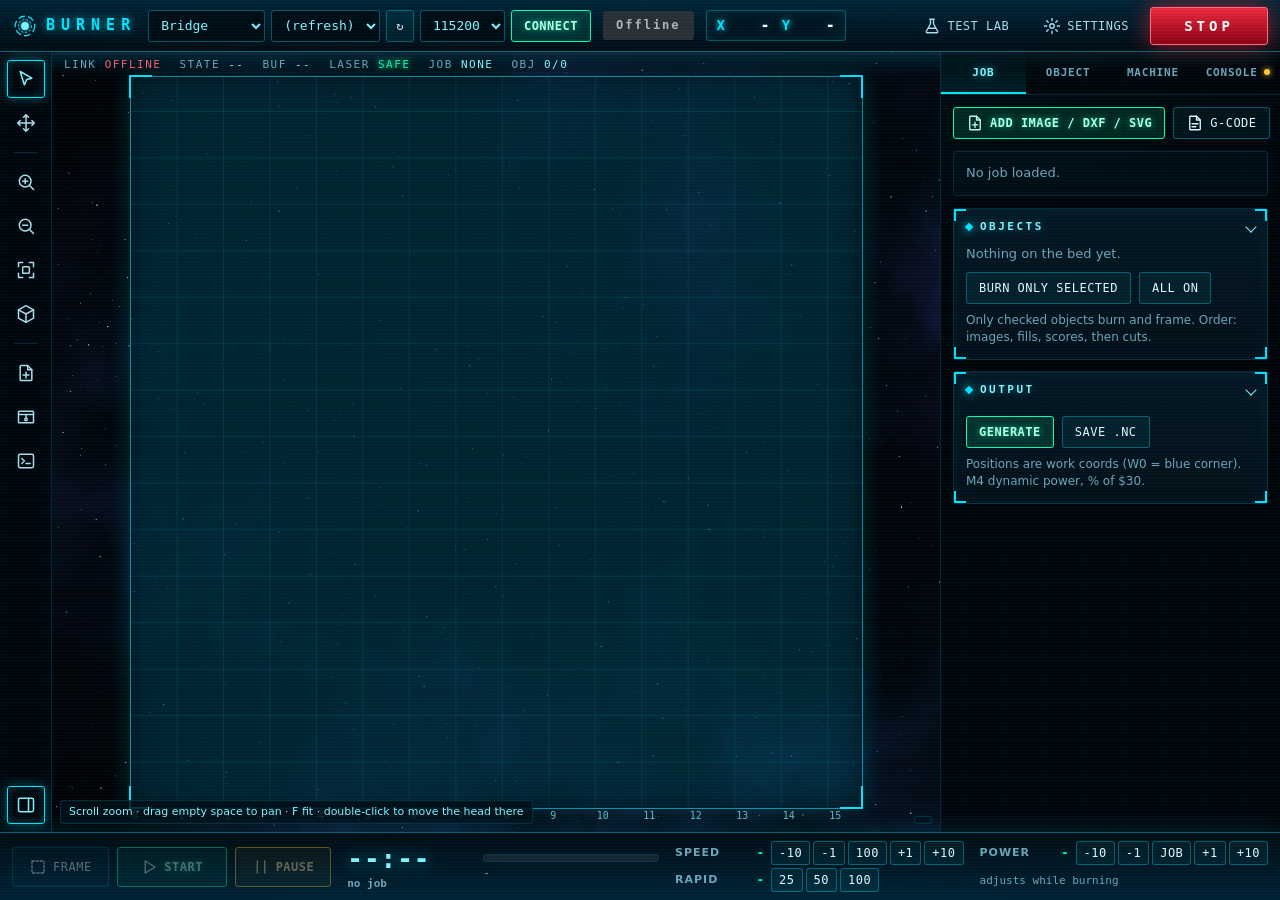
==== commit 734dc9ec: "Phase 3b: deep-space 3D HUD (raw WebGL2 effects layer) - web/fx/fx.js: isolated effects script. Raw " ====
--- a/web/index.html
+++ b/web/index.html
@@ -17,6 +17,8 @@
 <script defer src="ui/08-map.js"></script>
 <script defer src="ui/09-lab.js"></script>
 <script defer src="ui/10-shell.js"></script>
+<!-- effects: isolated on purpose. If it fails, effects switch off; controls never depend on it -->
+<script defer src="fx/fx.js"></script>
 </head>
 <body class="hud">
 <!-- icon sprite: 24x24, stroke icons -->
@@ -42,12 +44,14 @@
     <symbol id="i-reset" viewBox="0 0 24 24"><path d="M4 12a8 8 0 1 0 2.4-5.7M4 4v5h5"/></symbol>
     <symbol id="i-machine" viewBox="0 0 24 24"><rect x="3" y="5" width="18" height="14" rx="1"/><path d="M3 9h18M12 9v4"/><circle cx="12" cy="15" r="1.5"/></symbol>
     <symbol id="i-layers" viewBox="0 0 24 24"><path d="M12 3l9 5-9 5-9-5z"/><path d="M3 13l9 5 9-5"/></symbol>
+    <symbol id="i-cube" viewBox="0 0 24 24"><path d="M12 2l9 5v10l-9 5-9-5V7z"/><path d="M3 7l9 5 9-5M12 12v10"/></symbol>
     <symbol id="i-obj" viewBox="0 0 24 24"><rect x="4" y="4" width="16" height="16" rx="1" stroke-dasharray="3 2"/><path d="M8 16l4-8 4 8z"/></symbol>
   </defs>
 </svg>
 <div id="boot"></div>
 
 <header id="topbar">
+  <div class="tl">
   <div class="brandbox">
     <svg class="reactor" viewBox="0 0 40 40" aria-hidden="true"><circle cx="20" cy="20" r="6" fill="#7ff3ff" style="filter:drop-shadow(0 0 4px #00e5ff)"/><g class="r1" fill="none" stroke="#00e5ff" stroke-width="2"><circle cx="20" cy="20" r="15" stroke-dasharray="10 5"/></g><g class="r2" fill="none" stroke="#7ff3ff" stroke-width="1.2"><circle cx="20" cy="20" r="10" stroke-dasharray="3 3"/></g></svg>
     <span class="brand">BURNER</span>
@@ -66,10 +70,12 @@
   <div class="dro sm" title="Machine position (in), feed (mm/s) and laser S value">
     <small>MPOS</small><small id="mx">-</small><small id="my">-</small><small>F</small><small id="fs">-</small><small>S</small><small id="ss">-</small>
   </div>
-  <span class="grow"></span>
+  </div>
+  <div class="tr">
   <button id="labBtn" class="ghost" title="Material test lab"><svg class="ic"><use href="#i-lab"/></svg><span>Test Lab</span></button>
   <button id="gearBtn" class="ghost" title="Settings"><svg class="ic"><use href="#i-gear"/></svg><span>Settings</span></button>
   <button id="stopBtn" title="Feed hold, then soft reset. Laser off, job killed, no reboot. (Esc)">STOP</button>
+  </div>
 </header>
 
 <main id="shell">
@@ -80,6 +86,7 @@
     <button id="zoomInBtn" title="Zoom in (or scroll)" aria-label="Zoom in"><svg class="ic"><use href="#i-zin"/></svg></button>
     <button id="zoomOutBtn" title="Zoom out (or scroll)" aria-label="Zoom out"><svg class="ic"><use href="#i-zout"/></svg></button>
     <button id="fitBtn" title="Fit bed (F)" aria-label="Fit view"><svg class="ic"><use href="#i-fit"/></svg></button>
+    <button id="view3dBtn" title="3D view (T)" aria-label="Toggle 3D view"><svg class="ic"><use href="#i-cube"/></svg></button>
     <span class="rsep"></span>
     <button id="railAdd" title="Add image / DXF / SVG (Ctrl+O)" aria-label="Add file"><svg class="ic"><use href="#i-add"/></svg></button>
     <button data-tab-go="machine" title="Machine: home, jog, zero (M)" aria-label="Machine panel"><svg class="ic"><use href="#i-machine"/></svg></button>
@@ -95,6 +102,7 @@
     <div id="layoutNote">Layout changed. It regenerates on Start or Frame.</div>
     <div id="mapHint">Scroll zoom &middot; drag empty space to pan &middot; F fit &middot; double-click to move the head there</div>
     <div id="hover"></div>
+    <div id="scrub" aria-label="Replay"><button id="scrubPlay" class="icon" title="Replay the job (preview only, nothing is sent)"><svg class="ic"><use href="#i-play"/></svg></button><input id="scrubRange" type="range" min="0" max="1000" value="1000" aria-label="Replay position"><span id="scrubTxt">100%</span></div>
     <div id="busy" role="status" aria-live="polite"><div class="busy-t">Working</div><div class="busy-bar"><i></i></div><div class="busy-row"><span class="busy-p">0%</span><button id="busyCancel" class="icon">Cancel</button></div></div>
   </section>
 
@@ -252,6 +260,10 @@
   </div>
   <div class="timer"><b id="tLeft">--:--</b><span id="tSub">no job</span></div>
   <div class="progwrap"><progress id="prog" value="0" max="1"></progress><div id="progTxt">-</div></div>
+  <div class="gauges" aria-hidden="true">
+    <div class="gauge" id="gPower"><svg viewBox="0 0 64 64"><circle class="trk" cx="32" cy="32" r="26"/><circle class="arc" cx="32" cy="32" r="26"/><circle class="spin" cx="32" cy="32" r="20"/></svg><b>0</b><small>POWER %</small></div>
+    <div class="gauge" id="gSpeed"><svg viewBox="0 0 64 64"><circle class="trk" cx="32" cy="32" r="26"/><circle class="arc" cx="32" cy="32" r="26"/><circle class="spin" cx="32" cy="32" r="20"/></svg><b>0</b><small>MM/S</small></div>
+  </div>
   <div class="ovs" title="Keys: [ ] speed, - = power, Space pause">
     <div class="ov"><b>Speed</b><span id="ovF" class="pos">-</span>
       <button data-ov="146">-10</button><button data-ov="148">-1</button><button data-ov="144" title="Back to 100%">100</button><button data-ov="147">+1</button><button data-ov="145">+10</button></div>
@@ -320,7 +332,9 @@
       </div>
       <div class="box" style="grid-column:1/-1">
         <h3>Controller &amp; look</h3>
-        <div class="row"><label>Theme</label><select id="theme"><option value="hud">HUD</option><option value="classic">Classic</option></select></div>
+        <div class="row"><label>Theme</label><select id="theme"><option value="hud">HUD</option><option value="classic">Classic</option></select>
+          <label>Effects</label><select id="fxLevel" title="Full: 3D, glow, particles, motion. Lite: 3D without glow/particles, still backdrop. Off: plain 2D."><option value="full">Full</option><option value="lite">Lite</option><option value="off">Off</option></select></div>
+        <div class="row"><label class="chk"><input id="fx3dAuto" type="checkbox" checked> Switch to 3D when a job starts</label><label class="chk"><input id="fxSound" type="checkbox"> Sounds</label></div>
         <div id="ctlInfo" class="muted">Not connected.</div>
         <div class="row"><button id="settingsBtn">Read $$</button><button id="resyncBtn" title="Clear the sender's buffer count if it ever desyncs">Resync buffer</button></div>
       </div>
@@ -338,7 +352,7 @@
         <h3>Keys</h3>
         <div class="keys">
           <span><kbd>Esc</kbd> STOP</span><span><kbd>Space</kbd> pause / resume</span><span><kbd>[</kbd> <kbd>]</kbd> speed</span><span><kbd>-</kbd> <kbd>=</kbd> power</span>
-          <span><kbd>V</kbd> select</span><span><kbd>H</kbd> pan</span><span><kbd>F</kbd> fit</span><span><kbd>P</kbd> side panel</span>
+          <span><kbd>V</kbd> select</span><span><kbd>H</kbd> pan</span><span><kbd>F</kbd> fit</span><span><kbd>T</kbd> 3D view</span><span><kbd>P</kbd> side panel</span>
           <span><kbd>1</kbd>-<kbd>4</kbd> panel tabs</span><span><kbd>Ctrl</kbd>+<kbd>O</kbd> add file</span><span><kbd>&larr;</kbd><kbd>&uarr;</kbd><kbd>&rarr;</kbd><kbd>&darr;</kbd> jog / nudge</span><span><kbd>Del</kbd> delete object</span>
         </div>
       </div>
--- a/web/css/burner.css
+++ b/web/css/burner.css
@@ -81,6 +81,10 @@
 .card{background:var(--bg2);border:1px solid var(--ln);border-radius:var(--r);padding:var(--s3);margin-bottom:var(--s3)}
 
 /* ---------- top bar ---------- */
+/* left group shrinks and clips; right group (Test Lab, Settings, STOP) never moves or hides */
+#topbar>.tl{display:flex;align-items:center;gap:var(--s3);min-width:0;flex:1 1 auto;overflow:hidden}
+#topbar>.tr{display:flex;align-items:center;gap:var(--s2);flex:none}
+body{min-width:0}
 #topbar{display:flex;align-items:center;gap:var(--s3);padding:0 var(--s3);min-width:0;
   background:linear-gradient(180deg,#121820,#0c1015);border-bottom:1px solid var(--ln);box-shadow:0 4px 18px rgba(0,0,0,.5);z-index:3}
 .brandbox{display:flex;align-items:center;gap:var(--s2);flex:none}
@@ -175,7 +179,7 @@
 #cmd{width:100%;font-family:var(--mono)}
 
 /* ---------- run bar ---------- */
-#runbar{display:flex;align-items:center;gap:var(--s4);padding:var(--s2) var(--s3);min-height:64px;flex-wrap:wrap;
+#runbar{display:flex;align-items:center;gap:var(--s4);padding:var(--s2) var(--s3);min-height:64px;flex-wrap:nowrap;min-width:0;overflow:hidden;
   background:linear-gradient(0deg,#121820,#0c1015);border-top:1px solid var(--ln);box-shadow:0 -4px 18px rgba(0,0,0,.45);z-index:3}
 .runbtns{display:flex;gap:var(--s2)}
 .runbtns button{min-height:40px;padding:0 16px;font-size:14px}
@@ -183,7 +187,7 @@
 .timer{display:flex;flex-direction:column;line-height:1.1;min-width:120px}
 .timer b{font:800 26px var(--mono);color:#fff;text-shadow:0 0 14px rgba(255,122,26,.45);letter-spacing:1px}
 .timer span{font:600 11px var(--mono);color:var(--dim);margin-top:3px}
-.progwrap{flex:1 1 200px;min-width:160px}
+.progwrap{flex:1 1 200px;min-width:90px}
 #progTxt{font:11px var(--mono);color:var(--dim);margin-top:4px}
 progress{width:100%;height:8px;-webkit-appearance:none;appearance:none;border:1px solid var(--ln);border-radius:6px;background:rgba(255,255,255,.04);overflow:hidden;display:block}
 progress::-webkit-progress-bar{background:rgba(255,255,255,.04)}
@@ -243,8 +247,12 @@
 
 /* ---------- smaller screens ---------- */
 @media (max-width:1400px){ :root{--insp:340px} .dro.sm{display:none} .tabs button .ic{display:none} }
+@media (max-width:1320px){ .gauges{display:none!important} }
 @media (max-width:1180px){
   #labBtn span,#gearBtn span{display:none}
+  .conn #baud{display:none}
+  .runbtns button{padding:0 10px}
+  .timer{min-width:96px}
   .ovs{grid-template-columns:auto}
   #pwInfo{display:none}
 }
@@ -318,3 +326,52 @@
 body.hud #boot.go{display:flex}
 body.hud .ov .pos{color:#00ffaa;text-shadow:0 0 6px rgba(0,255,170,.5)}
 @media (prefers-reduced-motion:reduce){ *,*::before,*::after{animation:none!important;transition:none!important} }
+
+/* =====================================================================
+   Effects layer (fx/fx.js). body.fx-full / fx-lite / fx-off.
+   The GL canvas sits under the 2D map; in 3D view the 2D map hides and the
+   GL canvas takes the mouse. Nothing here covers STOP, alarms or the run bar.
+   ===================================================================== */
+#gl{position:absolute;inset:0;width:100%;height:100%;pointer-events:none;display:none}
+body.fx-full #gl,body.fx-lite #gl{display:block}
+body.view3d #map{visibility:hidden}
+body.view3d #gl{pointer-events:auto;cursor:grab}
+body.view3d #gl:active{cursor:grabbing}
+body.view3d #layoutNote{display:none!important}
+#view3dBtn{display:none}
+body.fx-full #view3dBtn,body.fx-lite #view3dBtn{display:inline-flex}
+#scrub{position:absolute;left:50%;bottom:36px;transform:translateX(-50%);display:none;align-items:center;gap:var(--s2);z-index:3;
+  padding:6px 12px;background:rgba(1,12,20,.82);border:1px solid var(--ln2);border-radius:var(--r);backdrop-filter:blur(6px);box-shadow:0 0 24px rgba(0,229,255,.15)}
+body.view3d.hasjob #scrub{display:flex}
+#scrub input[type=range]{width:min(420px,40vw);accent-color:var(--acc);min-height:0;padding:0;background:none;border:0;box-shadow:none}
+#scrubTxt{font:12px var(--mono);color:var(--acc2);min-width:5ch;text-align:right}
+#scrub button{min-height:28px}
+/* run-bar gauges (reactor rings) */
+.gauges{display:none;gap:var(--s2)}
+body.fx-full .gauges,body.fx-lite .gauges{display:flex}
+.gauge{position:relative;width:56px;height:56px;flex:none}
+.gauge svg{position:absolute;inset:0;width:100%;height:100%;transform:rotate(135deg)}
+.gauge circle{fill:none;stroke-width:4;stroke-linecap:round}
+.gauge .trk{stroke:rgba(255,255,255,.08);stroke-dasharray:122.5 163.4}
+.gauge .arc{stroke:var(--acc);stroke-dasharray:0 163.4;filter:drop-shadow(0 0 4px var(--acc));transition:stroke-dasharray .25s ease-out,stroke .25s}
+.gauge .spin{stroke:var(--acc);stroke-width:1;opacity:.35;stroke-dasharray:4 6;transform-origin:32px 32px}
+body.fx-full .gauge.live .spin{animation:spin 2.4s linear infinite}
+.gauge b{position:absolute;inset:0;display:flex;align-items:center;justify-content:center;font:700 14px var(--mono);color:var(--tx);margin-top:-4px}
+.gauge small{position:absolute;left:0;right:0;bottom:2px;text-align:center;font:600 8px var(--mono);letter-spacing:1px;color:var(--dim)}
+#gPower .arc{stroke:#ff7a1a;filter:drop-shadow(0 0 5px #ff7a1a)}
+#gPower.live b{color:#ffb066;text-shadow:0 0 10px #ff7a1a}
+/* alarm: red sweep across the map + header tint */
+@keyframes sweep{from{transform:translateX(-100%)}to{transform:translateX(100%)}}
+body.fx-full.alarm #mapWrap::after,body.fx-lite.alarm #mapWrap::after{content:"";position:absolute;inset:0;pointer-events:none;z-index:2;
+  background:linear-gradient(90deg,transparent,rgba(255,40,60,.22),transparent);animation:sweep 1.6s linear infinite}
+body.fx-full.alarm #topbar,body.fx-lite.alarm #topbar{box-shadow:0 0 30px rgba(255,40,60,.45)}
+/* job done: shockwave ring in the 2D view */
+.shock{position:absolute;width:20px;height:20px;margin:-10px 0 0 -10px;border-radius:50%;border:2px solid #7ff3ff;pointer-events:none;z-index:3;
+  box-shadow:0 0 18px #00e5ff,inset 0 0 12px #00e5ff;animation:shock 1.1s cubic-bezier(.2,.7,.3,1) forwards}
+@keyframes shock{to{transform:scale(28);opacity:0;border-width:.5px}}
+/* holo panels lean toward the mouse (Full only, tiny angle so text stays crisp) */
+body.fx-full #inspector{perspective:900px}
+body.fx-full details.sec{transform:rotateX(var(--rx,0deg)) rotateY(var(--ry,0deg));transition:transform .25s ease-out,box-shadow .25s;will-change:transform}
+body.fx-full.hud details.sec:hover{box-shadow:0 0 18px rgba(0,229,255,.08) inset,0 0 26px rgba(0,229,255,.16),0 0 22px rgba(0,0,0,.6)}
+body.fx-off #hudStrip .fxk{display:none}
+@media (prefers-reduced-motion:reduce){ body.fx-full details.sec{transform:none} }
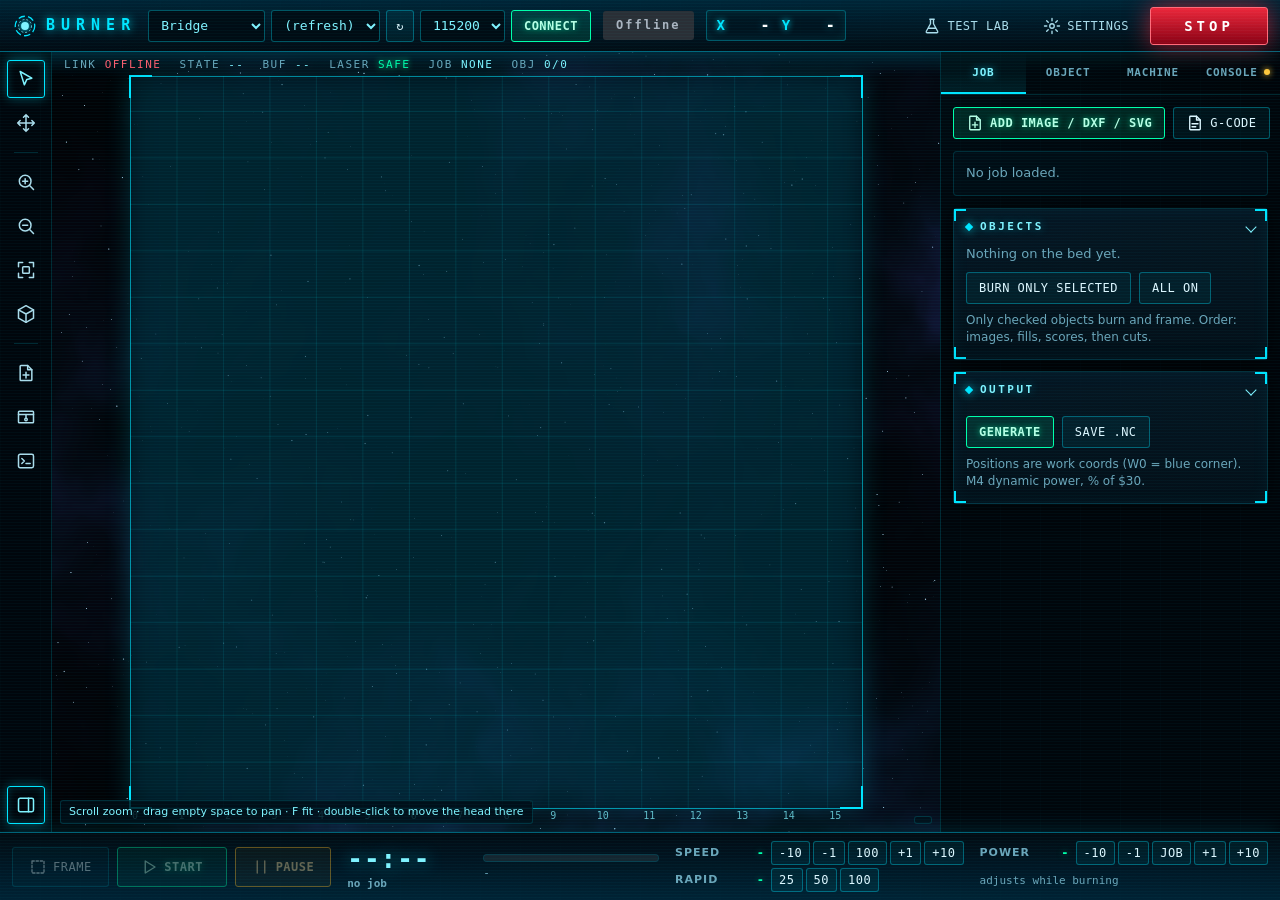
==== commit e10ec4da: "Phase 4: machine robustness - Machine profiles: bed, connection, air command, saved $-settings;   mi" ====
--- a/web/index.html
+++ b/web/index.html
@@ -17,6 +17,8 @@
 <script defer src="ui/08-map.js"></script>
 <script defer src="ui/09-lab.js"></script>
 <script defer src="ui/10-shell.js"></script>
+<script defer src="ui/11-machine.js"></script>
+<script defer src="ui/12-resume.js"></script>
 <!-- effects: isolated on purpose. If it fails, effects switch off; controls never depend on it -->
 <script defer src="fx/fx.js"></script>
 </head>
@@ -99,6 +101,7 @@
     <canvas id="map"></canvas>
     <div id="hudStrip"></div>
     <div id="alarmBar" role="alert"><b>ALARM</b><span>Commands are locked.</span><button id="alarmUnlock">Unlock ($X)</button><button id="alarmHome">Home ($H)</button></div>
+    <div id="dropBar" role="alert"><span></span><button id="dropAct"></button><button id="dropX" class="icon" aria-label="Dismiss">&#10005;</button></div>
     <div id="layoutNote">Layout changed. It regenerates on Start or Frame.</div>
     <div id="mapHint">Scroll zoom &middot; drag empty space to pan &middot; F fit &middot; double-click to move the head there</div>
     <div id="hover"></div>
@@ -123,6 +126,15 @@
       <input id="gcFile" type="file" accept=".nc,.gcode,.gc,.ngc,.tap,.txt" hidden>
       <input id="imgFile" type="file" accept="image/*,.svg,.dxf" multiple hidden>
       <div id="jobInfo" class="card muted">No job loaded.</div>
+      <div id="resumeBox" class="card resume" hidden>
+        <div class="rh"><b>Job stopped</b><span id="resWhy"></span></div>
+        <div id="resWhere" class="muted"></div>
+        <div class="fgrid one"><label for="resLine">Resume from line</label><input id="resLine" type="number" min="1" step="1"></div>
+        <div class="row"><button id="resNearest" title="The move the head was on when it stopped">Where it stopped</button><button id="resBack" title="Start a little earlier (overlap instead of a gap)">Back a bit</button></div>
+        <ul id="resWarn"></ul>
+        <label class="chk"><input id="resAck" type="checkbox"> I checked the work and the warnings above</label>
+        <div class="row"><button id="resGo" class="pri"><svg class="ic"><use href="#i-play"/></svg><span>Resume</span></button><button id="resDiscard">Discard</button></div>
+      </div>
       <div id="rasterBox">
         <details class="sec" data-sec="objects" open>
           <summary>Objects</summary>
@@ -168,10 +180,10 @@
             <div class="row seg"><button id="pathOuter" title="Contours not inside any other contour">Outer</button><button id="pathInner" title="Contours inside another contour">Inner</button><button id="pathAll">All</button><button id="pathNone">None</button></div>
             <p class="hint">Click a contour on the bed to pick it, Shift-click to add. Buttons apply to picked contours, or all if none are picked.</p>
             <div class="opgrid">
-              <span></span><span class="h">Power %</span><span class="h">mm/s</span><span class="h">Passes</span>
-              <b class="cut">Cut</b><input id="op_cut_power" type="number" step="1"><input id="op_cut_feed" type="number" step="0.5"><input id="op_cut_passes" type="number" step="1" min="1">
-              <b class="score">Score</b><input id="op_score_power" type="number" step="1"><input id="op_score_feed" type="number" step="0.5"><input id="op_score_passes" type="number" step="1" min="1">
-              <b class="fill">Fill</b><input id="op_fill_power" type="number" step="1"><input id="op_fill_feed" type="number" step="1"><input id="op_fill_passes" type="number" step="1" min="1">
+              <span></span><span class="h">Power %</span><span class="h">mm/s</span><span class="h">Passes</span><span class="h" title="Air assist">Air</span>
+              <b class="cut">Cut</b><input id="op_cut_power" type="number" step="1"><input id="op_cut_feed" type="number" step="0.5"><input id="op_cut_passes" type="number" step="1" min="1"><input id="op_cut_air" type="checkbox" title="Air assist on while cutting">
+              <b class="score">Score</b><input id="op_score_power" type="number" step="1"><input id="op_score_feed" type="number" step="0.5"><input id="op_score_passes" type="number" step="1" min="1"><input id="op_score_air" type="checkbox" title="Air assist on while scoring">
+              <b class="fill">Fill</b><input id="op_fill_power" type="number" step="1"><input id="op_fill_feed" type="number" step="1"><input id="op_fill_passes" type="number" step="1" min="1"><input id="op_fill_air" type="checkbox" title="Air assist on while filling">
             </div>
             <div class="fgrid one"><label for="op_fill_interval">Fill line interval <small>mm</small></label><input id="op_fill_interval" type="number" step="0.01"></div>
           </details>
@@ -197,6 +209,7 @@
           <label class="chk"><input id="rDither" type="checkbox"> Dither</label>
           <label class="chk"><input id="rInvert" type="checkbox"> Invert</label>
           <label class="chk"><input id="rBidir" type="checkbox" checked> Bidirectional</label>
+          <label class="chk" title="Air assist on while engraving this image"><input id="rAir" type="checkbox"> Air</label>
         </div>
         <div class="row"><input id="rPresetName" class="grow" placeholder="Name, e.g. Poplar dithered photo"><button id="rSaveAs">Save as</button></div>
       </details>
@@ -204,6 +217,18 @@
 
     <!-- ===================== MACHINE ===================== -->
     <div class="pane" data-pane="machine" role="tabpanel">
+      <details class="sec" data-sec="profile" open>
+        <summary>Machine profile</summary>
+        <div class="row"><select id="machSel" class="grow" aria-label="Machine profile"></select><button id="machNew">New</button><button id="machDel" class="danger">Delete</button></div>
+        <div class="fgrid one">
+          <label for="machName">Name</label><input id="machName">
+          <label for="machAir">Air assist</label><select id="machAir"><option value="M8">M8 (flood output)</option><option value="M7">M7 (mist output)</option><option value="">None</option></select>
+        </div>
+        <div id="machInfo" class="muted"></div>
+        <div class="row"><button id="machCapture" title="Store the controller's current $-settings in this profile">Save from controller</button><button id="machApply" class="warnb" title="Write the profile's saved $-settings that differ">Write saved</button></div>
+        <label class="chk"><input id="autoReconnect" type="checkbox" checked> Reconnect if the USB drops (never restarts a job)</label>
+        <p class="hint">Bed size and offsets are in Settings; the profile keeps them, plus port and baud.</p>
+      </details>
       <details class="sec" data-sec="machine" open>
         <summary>Machine</summary>
         <div class="bgrid">
--- a/web/css/burner.css
+++ b/web/css/burner.css
@@ -122,7 +122,7 @@
 body.tool-pan #map:active{cursor:grabbing}
 #mapHint,#hover{position:absolute;bottom:var(--s2);color:var(--dim);font-size:11px;pointer-events:none;background:rgba(7,9,11,.75);padding:3px 8px;border-radius:var(--r2)}
 #mapHint{left:var(--s2)}#hover{right:var(--s2);font-family:var(--mono);color:var(--tx2)}
-#alarmBar{display:none;position:absolute;top:44px;left:50%;transform:translateX(-50%);z-index:4;align-items:center;gap:var(--s3);white-space:nowrap;
+#alarmBar{display:none;position:absolute;top:44px;left:50%;transform:translateX(-50%);z-index:4;align-items:center;gap:var(--s3);max-width:min(760px,calc(100% - 24px));width:max-content;
   padding:var(--s2) var(--s2) var(--s2) var(--s4);background:linear-gradient(180deg,#5a0f18,#3d0a10);border:1px solid var(--bad);color:#fff;
   border-radius:var(--r);box-shadow:0 0 30px rgba(255,59,78,.45);font-weight:600;animation:alarmPulse 1.4s ease-in-out infinite}
 #alarmBar b{letter-spacing:2px;color:#ffb3bb}
@@ -165,7 +165,7 @@
 .opbtns button{flex:1;font-weight:700}
 .opbtns button[data-op=score]{color:var(--score);border-color:#1f7f95}.opbtns button[data-op=cut]{color:var(--cut);border-color:#8f2430}
 .opbtns button[data-op=fill]{color:var(--fill);border-color:#1c7a57}.opbtns button[data-op=off]{color:var(--dim)}
-.opgrid{display:grid;grid-template-columns:52px 1fr 1fr 1fr;gap:6px;align-items:center;margin:var(--s3) 0 0}
+.opgrid{display:grid;grid-template-columns:52px 1fr 1fr 1fr 30px;gap:6px;align-items:center;margin:var(--s3) 0 0}
 .opgrid input{width:100%}.opgrid .h{font-size:10.5px;color:var(--dim);text-transform:uppercase;letter-spacing:1px;text-align:right;padding-right:4px}
 .opgrid b.score{color:var(--score)}.opgrid b.cut{color:var(--cut)}.opgrid b.fill{color:var(--fill)}
 #pathInfo{margin-bottom:var(--s2)}
@@ -375,3 +375,25 @@
 body.fx-full.hud details.sec:hover{box-shadow:0 0 18px rgba(0,229,255,.08) inset,0 0 26px rgba(0,229,255,.16),0 0 22px rgba(0,0,0,.6)}
 body.fx-off #hudStrip .fxk{display:none}
 @media (prefers-reduced-motion:reduce){ body.fx-full details.sec{transform:none} }
+
+/* ---------- Phase 4: machine robustness ---------- */
+#alarmBar span{line-height:1.35}
+#alarmBar button{flex:none}
+#dropBar{display:none;position:absolute;top:44px;left:50%;transform:translateX(-50%);z-index:4;align-items:center;gap:var(--s3);
+  max-width:min(720px,calc(100% - 24px));width:max-content;padding:var(--s2) var(--s2) var(--s2) var(--s4);
+  background:linear-gradient(180deg,#4a3606,#2e2104);border:1px solid var(--warn);color:#fff;border-radius:var(--r);
+  box-shadow:0 0 26px rgba(255,200,61,.35);font-weight:600;line-height:1.35}
+#dropBar button{flex:none}
+#alarmBar[style*="flex"] ~ #dropBar{top:110px}
+.opgrid input[type=checkbox]{width:18px;height:18px;justify-self:center;accent-color:var(--acc)}
+.card.resume{border-color:var(--warn);box-shadow:0 0 18px rgba(255,200,61,.15) inset}
+.resume .rh{display:flex;gap:var(--s2);align-items:baseline;margin-bottom:var(--s2)}
+.resume .rh b{color:var(--warn);letter-spacing:1px;text-transform:uppercase;font-size:12px}
+.resume .rh span{color:var(--tx2);font-size:12px}
+.resume .fgrid,.resume .row{margin-top:var(--s2)}
+#resWarn{margin:var(--s2) 0;padding-left:18px;font-size:12px;line-height:1.4}
+#resWarn li{margin:3px 0}
+#resWarn li.bad{color:#ff8a96}#resWarn li.warn{color:var(--warn)}#resWarn li.ok{color:var(--ok)}
+#machInfo{margin:var(--s2) 0;line-height:1.45;font-size:12px}
+#machInfo .bad{color:#ff8a96}
+button.armed{border-color:var(--bad)!important;color:#fff!important;background:rgba(255,59,78,.35)!important}
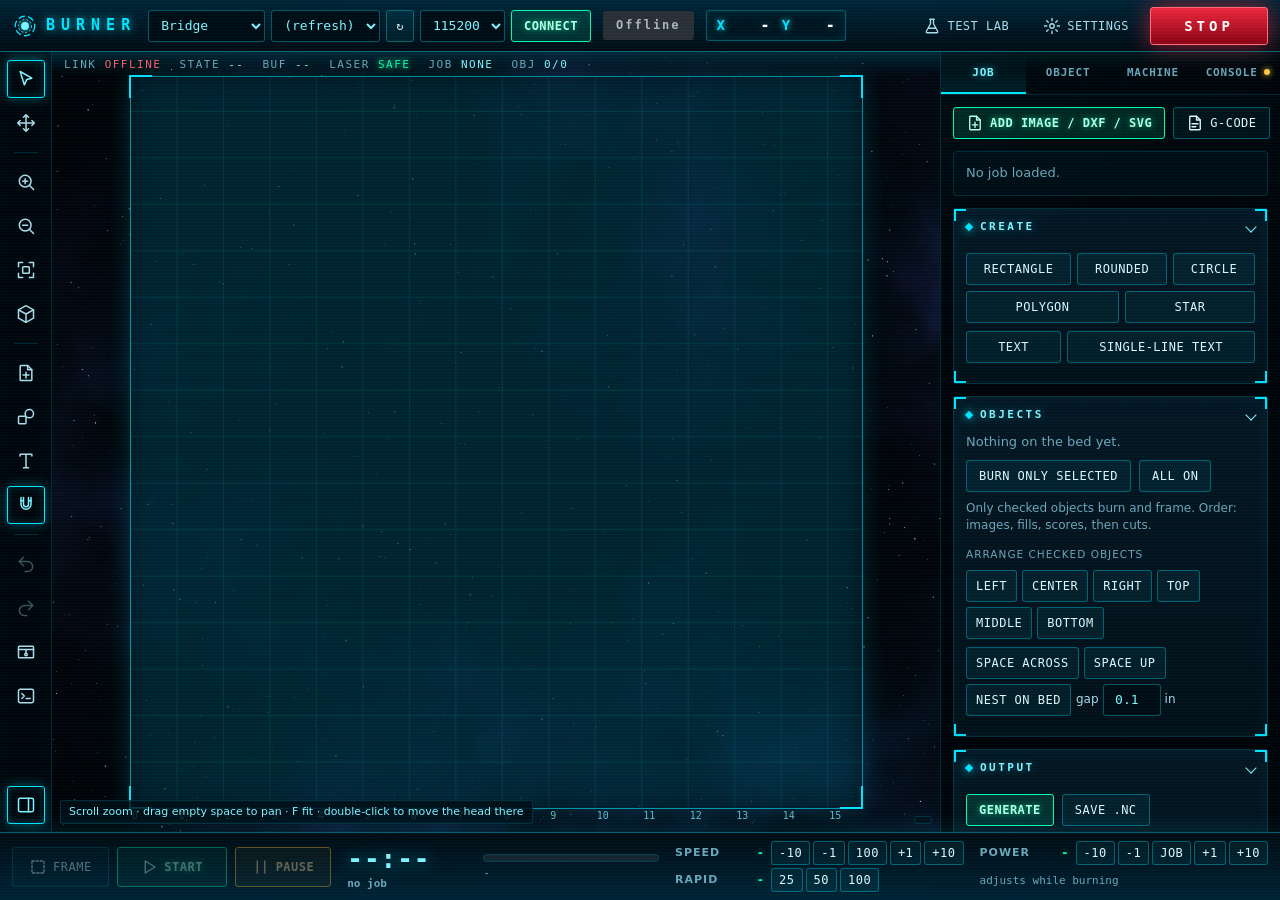
==== commit 1cfc65df: "Phase 5: design tools - Undo/redo for the whole layout (snapshot per settled change) - Shapes: rect," ====
--- a/web/index.html
+++ b/web/index.html
@@ -19,6 +19,7 @@
 <script defer src="ui/10-shell.js"></script>
 <script defer src="ui/11-machine.js"></script>
 <script defer src="ui/12-resume.js"></script>
+<script defer src="ui/13-design.js"></script>
 <!-- effects: isolated on purpose. If it fails, effects switch off; controls never depend on it -->
 <script defer src="fx/fx.js"></script>
 </head>
@@ -46,6 +47,11 @@
     <symbol id="i-reset" viewBox="0 0 24 24"><path d="M4 12a8 8 0 1 0 2.4-5.7M4 4v5h5"/></symbol>
     <symbol id="i-machine" viewBox="0 0 24 24"><rect x="3" y="5" width="18" height="14" rx="1"/><path d="M3 9h18M12 9v4"/><circle cx="12" cy="15" r="1.5"/></symbol>
     <symbol id="i-layers" viewBox="0 0 24 24"><path d="M12 3l9 5-9 5-9-5z"/><path d="M3 13l9 5 9-5"/></symbol>
+    <symbol id="i-undo" viewBox="0 0 24 24"><path d="M9 14L4 9l5-5"/><path d="M4 9h10a6 6 0 010 12h-3"/></symbol>
+    <symbol id="i-redo" viewBox="0 0 24 24"><path d="M15 14l5-5-5-5"/><path d="M20 9H10a6 6 0 000 12h3"/></symbol>
+    <symbol id="i-magnet" viewBox="0 0 24 24"><path d="M6 3v8a6 6 0 0012 0V3"/><path d="M6 7h3M15 7h3M9 3v8a3 3 0 006 0V3"/></symbol>
+    <symbol id="i-shape" viewBox="0 0 24 24"><rect x="3" y="11" width="9" height="9" rx="1"/><circle cx="16" cy="8" r="5"/></symbol>
+    <symbol id="i-text" viewBox="0 0 24 24"><path d="M5 6V4h14v2M12 4v16M9 20h6"/></symbol>
     <symbol id="i-cube" viewBox="0 0 24 24"><path d="M12 2l9 5v10l-9 5-9-5V7z"/><path d="M3 7l9 5 9-5M12 12v10"/></symbol>
     <symbol id="i-obj" viewBox="0 0 24 24"><rect x="4" y="4" width="16" height="16" rx="1" stroke-dasharray="3 2"/><path d="M8 16l4-8 4 8z"/></symbol>
   </defs>
@@ -91,6 +97,12 @@
     <button id="view3dBtn" title="3D view (T)" aria-label="Toggle 3D view"><svg class="ic"><use href="#i-cube"/></svg></button>
     <span class="rsep"></span>
     <button id="railAdd" title="Add image / DXF / SVG (Ctrl+O)" aria-label="Add file"><svg class="ic"><use href="#i-add"/></svg></button>
+    <button id="railShape" title="Add a rectangle (R)" aria-label="Add shape"><svg class="ic"><use href="#i-shape"/></svg></button>
+    <button id="railText" title="Add text (X)" aria-label="Add text"><svg class="ic"><use href="#i-text"/></svg></button>
+    <button id="snapBtn" class="on" title="Snap to grid, bed and other objects while dragging (G). Hold Alt to drag freely." aria-label="Toggle snapping"><svg class="ic"><use href="#i-magnet"/></svg></button>
+    <span class="rsep"></span>
+    <button id="undoBtn" title="Undo (Ctrl+Z)" aria-label="Undo"><svg class="ic"><use href="#i-undo"/></svg></button>
+    <button id="redoBtn" title="Redo (Ctrl+Shift+Z / Ctrl+Y)" aria-label="Redo"><svg class="ic"><use href="#i-redo"/></svg></button>
     <button data-tab-go="machine" title="Machine: home, jog, zero (M)" aria-label="Machine panel"><svg class="ic"><use href="#i-machine"/></svg></button>
     <button data-tab-go="console" title="Console (`)" aria-label="Console panel"><svg class="ic"><use href="#i-term"/></svg></button>
     <span class="grow"></span>
@@ -136,11 +148,19 @@
         <div class="row"><button id="resGo" class="pri"><svg class="ic"><use href="#i-play"/></svg><span>Resume</span></button><button id="resDiscard">Discard</button></div>
       </div>
       <div id="rasterBox">
+        <details class="sec" data-sec="create" open>
+          <summary>Create</summary>
+          <div class="row mk"><button data-mk="rect">Rectangle</button><button data-mk="rounded">Rounded</button><button data-mk="ellipse">Circle</button><button data-mk="polygon">Polygon</button><button data-mk="star">Star</button></div>
+          <div class="row mk"><button data-mk="text" title="Outline text in any installed font (fill or cut)">Text</button><button data-mk="stext" title="Single-line text: one stroke per letter, for scoring">Single-line text</button></div>
+        </details>
         <details class="sec" data-sec="objects" open>
           <summary>Objects</summary>
           <div id="objList" class="muted">Nothing on the bed yet.</div>
           <div class="row"><button id="onlySelBtn" title="Turn every other object off">Burn only selected</button><button id="allOnBtn">All on</button></div>
           <p class="hint">Only checked objects burn and frame. Order: images, fills, scores, then cuts.</p>
+          <div class="arr-h">Arrange checked objects</div>
+          <div class="row tight"><button data-al="l" title="Align left edges">Left</button><button data-al="cx" title="Align centers left-right">Center</button><button data-al="r" title="Align right edges">Right</button><button data-al="t" title="Align top edges">Top</button><button data-al="cy" title="Align middles">Middle</button><button data-al="b" title="Align bottom edges">Bottom</button></div>
+          <div class="row tight"><button data-dist="x" title="Equal gaps left to right">Space across</button><button data-dist="y" title="Equal gaps bottom to top">Space up</button><button id="nestBtn" title="Pack them on the bed by bounding box, turning parts to lie flat when that fits">Nest on bed</button><label class="inl">gap <input id="nestGap" type="number" value="0.1" step="0.05" min="0"> in</label></div>
         </details>
         <details class="sec" data-sec="output" open>
           <summary>Output</summary>
@@ -171,6 +191,38 @@
             <label class="chk"><input id="oLock" type="checkbox" checked> Lock aspect</label>
           </div>
           <div class="row"><button id="cropBtn">Crop</button><button id="uncropBtn">Uncrop</button><button id="dupBtn">Duplicate</button><button id="toZeroBtn" title="Put the bottom-left corner on work zero">To W0</button><button id="delBtn" class="danger">Delete</button></div>
+        </details>
+        <details class="sec" data-sec="shape" id="shapeProps" style="display:none" open>
+          <summary>Shape</summary>
+          <div class="fgrid">
+            <label for="shW">Width <small>in</small></label><input id="shW" type="number" step="0.05" min="0.01">
+            <label for="shH">Height <small>in</small></label><input id="shH" type="number" step="0.05" min="0.01">
+            <label for="shR" class="sh-r">Corner <small>in</small></label><input id="shR" class="sh-r" type="number" step="0.05" min="0">
+            <label for="shN" class="sh-n">Points</label><input id="shN" class="sh-n" type="number" step="1" min="3" max="200">
+            <label for="shI" class="sh-i">Inner <small>%</small></label><input id="shI" class="sh-i" type="number" step="5" min="5" max="95">
+          </div>
+        </details>
+        <details class="sec" data-sec="text" id="textProps" style="display:none" open>
+          <summary>Text</summary>
+          <textarea id="txStr" rows="2" spellcheck="false" aria-label="Text"></textarea>
+          <div class="fgrid">
+            <label for="txFont">Font</label><select id="txFont"></select>
+            <label for="txSize">Size <small>in</small></label><input id="txSize" type="number" step="0.05" min="0.05">
+            <label for="txAlign">Align</label><select id="txAlign"><option value="left">Left</option><option value="center">Center</option><option value="right">Right</option></select>
+            <label for="txSpace">Spacing</label><input id="txSpace" type="number" step="0.1" value="0">
+          </div>
+          <div class="row chks"><label class="chk"><input id="txBold" type="checkbox"> Bold</label><label class="chk"><input id="txItal" type="checkbox"> Italic</label><button id="txLoad" title="Use a TTF / OTF / WOFF font file">Load font file</button></div>
+          <input id="txFile" type="file" accept=".ttf,.otf,.woff,.woff2" hidden>
+          <p class="hint">Size is the font size (single-line: capital height). Single-line letters are one stroke each, for scoring.</p>
+        </details>
+        <details class="sec" data-sec="arrange" open>
+          <summary>Arrange</summary>
+          <div class="arr-h">On the bed</div>
+          <div class="row tight"><button data-bed="l">Left</button><button data-bed="cx">Center</button><button data-bed="r">Right</button><button data-bed="t">Top</button><button data-bed="cy">Middle</button><button data-bed="b">Bottom</button></div>
+          <div class="arr-h">Grid array</div>
+          <div class="row tight"><label class="inl"><input id="arCols" type="number" value="3" min="1" step="1"> across</label><label class="inl"><input id="arRows" type="number" value="2" min="1" step="1"> up</label><label class="inl">gap <input id="arGap" type="number" value="0.125" step="0.05" min="0"> in</label><button id="arGrid">Make</button></div>
+          <div class="arr-h">Circular array</div>
+          <div class="row tight"><label class="inl"><input id="arN" type="number" value="6" min="2" step="1"> copies</label><label class="inl">radius <input id="arRad" type="number" value="2" step="0.25" min="0.05"> in</label><label class="chk"><input id="arRot" type="checkbox" checked> turn</label><button id="arCirc">Make</button></div>
         </details>
         <div id="vecProps" style="display:none">
           <details class="sec" data-sec="ops" open>
--- a/web/css/burner.css
+++ b/web/css/burner.css
@@ -397,3 +397,21 @@
 #machInfo{margin:var(--s2) 0;line-height:1.45;font-size:12px}
 #machInfo .bad{color:#ff8a96}
 button.armed{border-color:var(--bad)!important;color:#fff!important;background:rgba(255,59,78,.35)!important}
+
+/* ---------- Phase 5: design tools ---------- */
+.row.mk{flex-wrap:wrap;gap:6px}
+.row.mk button{flex:1 1 auto;min-width:0;padding-left:8px;padding-right:8px}
+.row.tight{flex-wrap:wrap;gap:5px;align-items:center}
+.row.tight button{padding:5px 9px;font-size:12px}
+.arr-h{margin:var(--s3) 0 4px;font-size:10.5px;color:var(--dim);text-transform:uppercase;letter-spacing:1px}
+label.inl{display:inline-flex;align-items:center;gap:4px;font-size:12px;color:var(--tx2)}
+label.inl input{width:58px;padding:4px 6px}
+#txStr{width:100%;box-sizing:border-box;resize:vertical;min-height:44px;margin-bottom:var(--s2);font:14px var(--mono);
+  background:var(--bg2);color:var(--tx);border:1px solid var(--ln);border-radius:var(--r2);padding:6px 8px}
+#txStr:focus{outline:none;border-color:var(--acc);box-shadow:var(--focus)}
+#txFont{max-width:100%}
+#rail button:disabled{opacity:.35}
+#rail{min-height:0;overflow-y:auto;overflow-x:hidden;scrollbar-width:none}
+#rail::-webkit-scrollbar{display:none}
+#rail button{flex:none}
+@media (max-height:820px){ #rail{gap:3px} #rail button{width:36px;height:32px} #rail .rsep{margin:2px 0} }
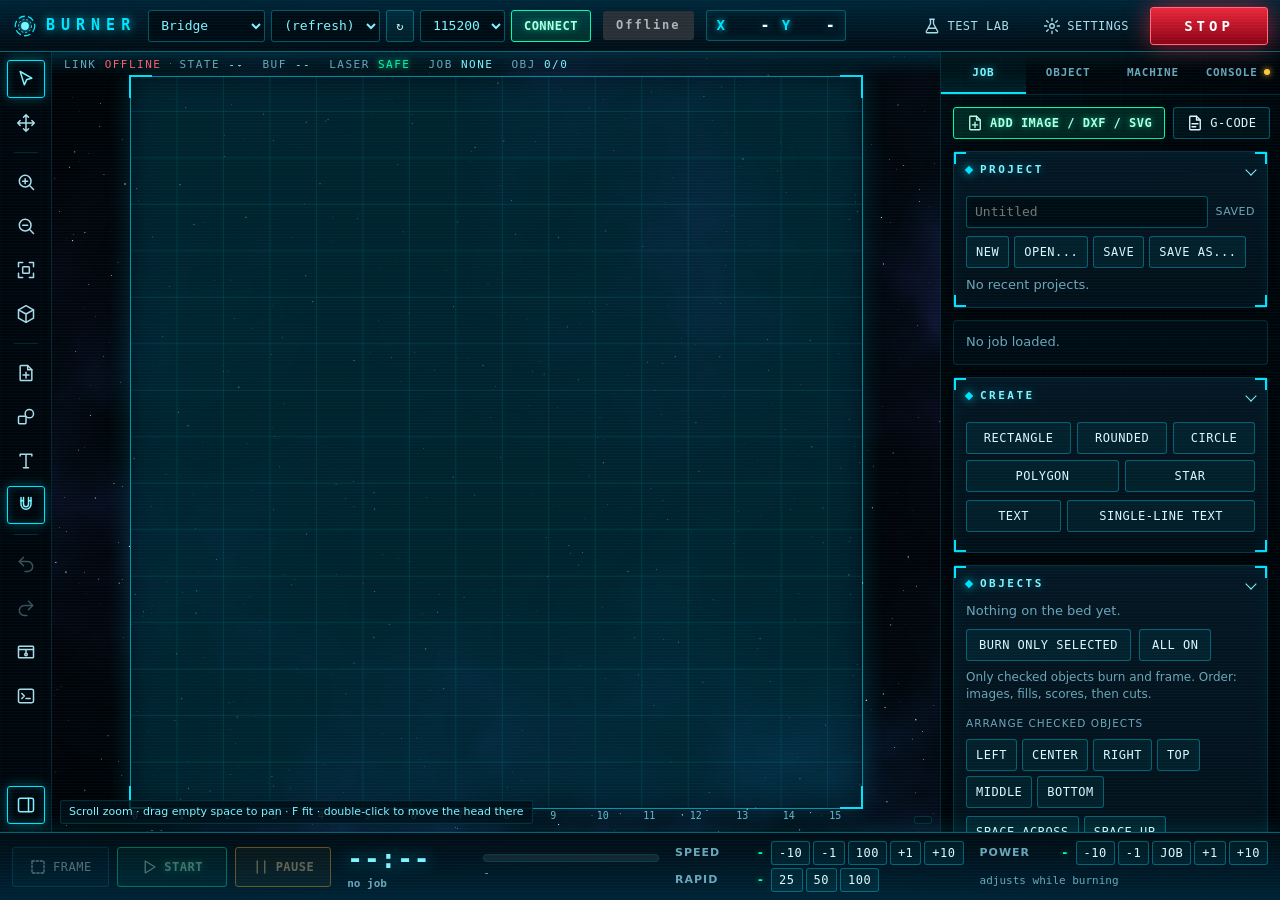
==== commit fe99fb2c: "Phase 6: projects, autosave, job history - .burner project files (layout + ops + embedded images), S" ====
--- a/web/index.html
+++ b/web/index.html
@@ -20,6 +20,7 @@
 <script defer src="ui/11-machine.js"></script>
 <script defer src="ui/12-resume.js"></script>
 <script defer src="ui/13-design.js"></script>
+<script defer src="ui/14-project.js"></script>
 <!-- effects: isolated on purpose. If it fails, effects switch off; controls never depend on it -->
 <script defer src="fx/fx.js"></script>
 </head>
@@ -114,6 +115,7 @@
     <div id="hudStrip"></div>
     <div id="alarmBar" role="alert"><b>ALARM</b><span>Commands are locked.</span><button id="alarmUnlock">Unlock ($X)</button><button id="alarmHome">Home ($H)</button></div>
     <div id="dropBar" role="alert"><span></span><button id="dropAct"></button><button id="dropX" class="icon" aria-label="Dismiss">&#10005;</button></div>
+    <div id="recoverBar" role="status"><span></span><button id="recoverYes" class="pri">Restore</button><button id="recoverNo">Discard</button></div>
     <div id="layoutNote">Layout changed. It regenerates on Start or Frame.</div>
     <div id="mapHint">Scroll zoom &middot; drag empty space to pan &middot; F fit &middot; double-click to move the head there</div>
     <div id="hover"></div>
@@ -137,6 +139,13 @@
       </div>
       <input id="gcFile" type="file" accept=".nc,.gcode,.gc,.ngc,.tap,.txt" hidden>
       <input id="imgFile" type="file" accept="image/*,.svg,.dxf" multiple hidden>
+      <details class="sec" data-sec="project" open>
+        <summary>Project</summary>
+        <div class="row"><input id="projName" class="grow" placeholder="Untitled" aria-label="Project name"><span id="projDirty"></span></div>
+        <div class="row tight"><button id="projNew">New</button><button id="projOpen">Open...</button><button id="projSave" title="Ctrl+S">Save</button><button id="projSaveAs" title="Ctrl+Shift+S">Save as...</button></div>
+        <input id="projFile" type="file" accept=".burner,.json" hidden>
+        <div id="recentList"></div>
+      </details>
       <div id="jobInfo" class="card muted">No job loaded.</div>
       <div id="resumeBox" class="card resume" hidden>
         <div class="rh"><b>Job stopped</b><span id="resWhy"></span></div>
@@ -161,6 +170,10 @@
           <div class="arr-h">Arrange checked objects</div>
           <div class="row tight"><button data-al="l" title="Align left edges">Left</button><button data-al="cx" title="Align centers left-right">Center</button><button data-al="r" title="Align right edges">Right</button><button data-al="t" title="Align top edges">Top</button><button data-al="cy" title="Align middles">Middle</button><button data-al="b" title="Align bottom edges">Bottom</button></div>
           <div class="row tight"><button data-dist="x" title="Equal gaps left to right">Space across</button><button data-dist="y" title="Equal gaps bottom to top">Space up</button><button id="nestBtn" title="Pack them on the bed by bounding box, turning parts to lie flat when that fits">Nest on bed</button><label class="inl">gap <input id="nestGap" type="number" value="0.1" step="0.05" min="0"> in</label></div>
+        </details>
+        <details class="sec" data-sec="history">
+          <summary>Job history <small id="histMachine"></small></summary>
+          <div id="histList"></div>
         </details>
         <details class="sec" data-sec="output" open>
           <summary>Output</summary>
--- a/web/css/burner.css
+++ b/web/css/burner.css
@@ -415,3 +415,21 @@
 #rail::-webkit-scrollbar{display:none}
 #rail button{flex:none}
 @media (max-height:820px){ #rail{gap:3px} #rail button{width:36px;height:32px} #rail .rsep{margin:2px 0} }
+
+/* ---------- Phase 6: projects & history ---------- */
+#projDirty{font-size:11px;letter-spacing:.5px;text-transform:uppercase;align-self:center}
+#projDirty.warn{color:var(--warn)}#projDirty.ok{color:var(--dim)}
+#recentList{margin-top:var(--s2);display:flex;flex-direction:column;gap:3px}
+#recentList button.rec{display:flex;justify-content:space-between;gap:8px;text-align:left;padding:5px 8px;font-size:12.5px;background:transparent;border-color:var(--ln)}
+#recentList button.rec small{color:var(--dim);white-space:nowrap}
+#histList{display:flex;flex-direction:column;gap:6px;max-height:360px;overflow-y:auto}
+.hist{display:grid;grid-template-columns:48px minmax(0,1fr) auto;gap:8px;align-items:center;padding:5px;border:1px solid var(--ln);border-radius:var(--r2);background:var(--bg2)}
+.hist img{width:48px;height:48px;border-radius:4px;image-rendering:auto}
+.hist .hm{display:flex;flex-direction:column;min-width:0;font-size:12px;line-height:1.3}
+.hist .hm b{white-space:nowrap;overflow:hidden;text-overflow:ellipsis}
+.hist .hm small{color:var(--dim)}
+.hist .hm .ok{color:var(--ok)}.hist .hm .warn{color:var(--warn)}.hist .hm .bad{color:#ff8a96}
+.hist .hb{display:flex;gap:4px}.hist .hb button{padding:4px 8px;font-size:12px}
+#recoverBar{display:none;position:absolute;bottom:40px;left:50%;transform:translateX(-50%);z-index:4;align-items:center;gap:var(--s3);
+  max-width:min(680px,calc(100% - 24px));width:max-content;padding:var(--s2) var(--s2) var(--s2) var(--s4);background:rgba(8,26,38,.94);
+  border:1px solid var(--blu);border-radius:var(--r);box-shadow:0 0 24px rgba(77,184,255,.3)}
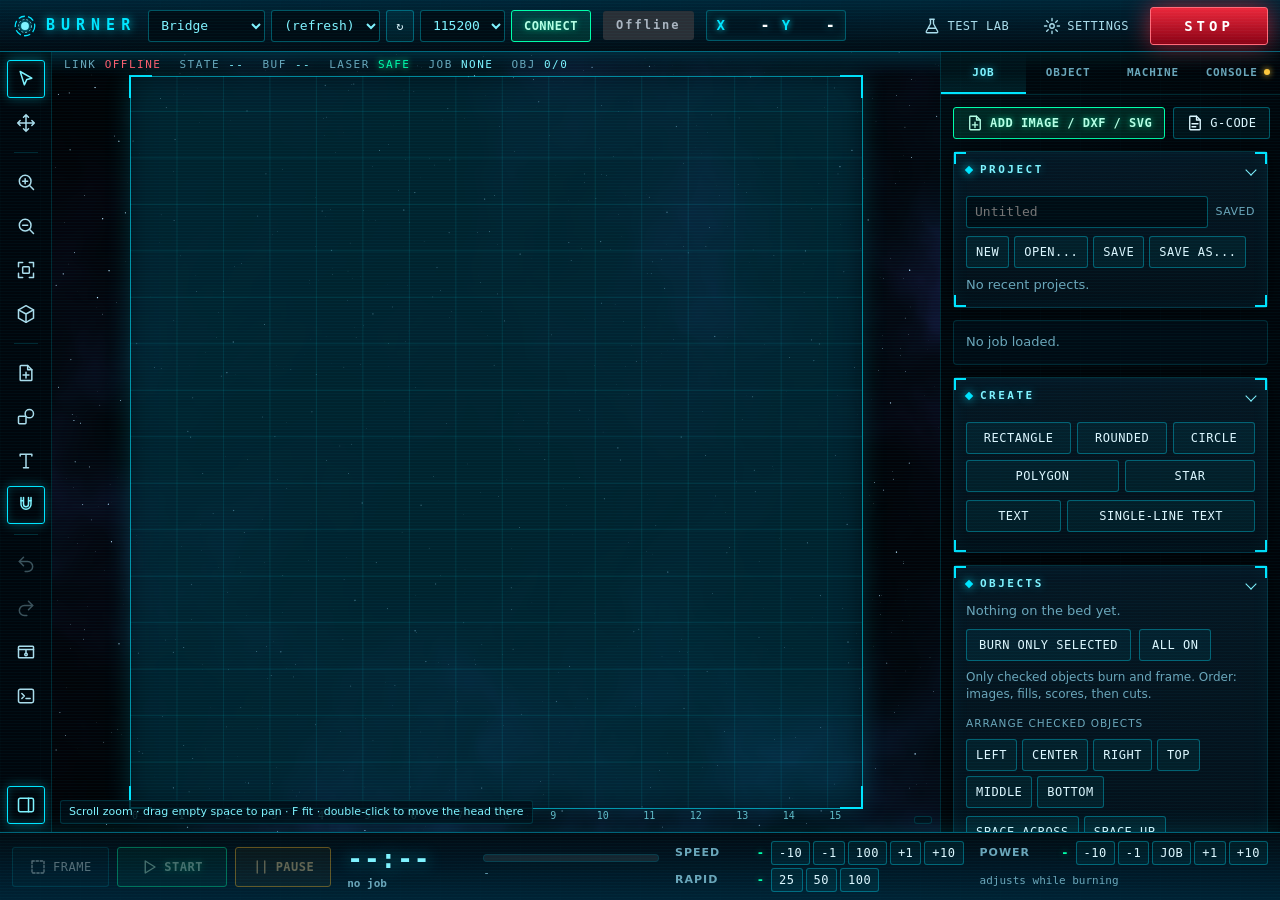
==== commit 80cc9c51: "Phase 7: camera alignment - Live USB camera overlay on the bed (getUserMedia), unwarped on the GPU  " ====
--- a/web/index.html
+++ b/web/index.html
@@ -21,6 +21,7 @@
 <script defer src="ui/12-resume.js"></script>
 <script defer src="ui/13-design.js"></script>
 <script defer src="ui/14-project.js"></script>
+<script defer src="ui/15-camera.js"></script>
 <!-- effects: isolated on purpose. If it fails, effects switch off; controls never depend on it -->
 <script defer src="fx/fx.js"></script>
 </head>
@@ -328,6 +329,19 @@
         </div>
         <p class="hint">Keep frame S too low to mark the work. Goggles on.</p>
       </details>
+      <details class="sec" data-sec="camera">
+        <summary>Camera</summary>
+        <div class="row"><select id="camSel" class="grow" aria-label="Camera"><option value="">(press Start)</option></select><button id="camOn">Start</button></div>
+        <div class="fgrid one">
+          <label class="chk"><input id="camShow" type="checkbox" checked> Show on the bed</label><span></span>
+          <label for="camOpacity">Opacity</label><input id="camOpacity" type="range" min="0.1" max="1" step="0.05" value="0.6">
+        </div>
+        <div id="camInfo" class="muted"></div>
+        <div class="arr-h">Calibrate (once per camera position)</div>
+        <div class="fgrid one"><label for="camMarkS">Mark power <small>%</small></label><input id="camMarkS" type="number" value="20" step="5" min="1" max="100"><label for="camMarkF">Mark speed <small>mm/s</small></label><input id="camMarkF" type="number" value="20" step="5" min="1"></div>
+        <div class="row tight"><button id="camBurn" class="warnb">1. Burn 4 marks</button><button id="camCal">2. Click the marks</button><button id="camForget" class="danger">Forget</button></div>
+        <p class="hint">Cover the bed with scrap first. Marks go 12% in from each corner and are numbered by ticks: 1 bottom-left, 2 bottom-right, 3 top-right, 4 top-left, as on the map. Then place art on the live picture of your scrap.</p>
+      </details>
       <details class="sec" data-sec="errors">
         <summary>Errors</summary>
         <label class="chk"><input id="haltErr" type="checkbox" checked> Pause the job on a G-code error</label>
@@ -365,6 +379,14 @@
   </div>
 </footer>
 
+<div id="camModal">
+  <div class="modal">
+    <h2>Camera calibration <button id="camClose" class="icon" aria-label="Close">&#10005;</button></h2>
+    <p id="camStep" class="hint"></p>
+    <div class="camwrap"><canvas id="camShot"></canvas><canvas id="camLoupe" width="180" height="180"></canvas></div>
+    <div class="row"><button id="camRetake">New snapshot</button><button id="camUndoPt">Undo point</button><span class="grow"></span><button id="camSaveCal" class="pri" disabled>Save calibration</button></div>
+  </div>
+</div>
 <div id="labModal">
   <div class="modal">
     <h2>Test Lab <button id="closeLab" class="icon" aria-label="Close">&#10005;</button></h2>
--- a/web/css/burner.css
+++ b/web/css/burner.css
@@ -433,3 +433,13 @@
 #recoverBar{display:none;position:absolute;bottom:40px;left:50%;transform:translateX(-50%);z-index:4;align-items:center;gap:var(--s3);
   max-width:min(680px,calc(100% - 24px));width:max-content;padding:var(--s2) var(--s2) var(--s2) var(--s4);background:rgba(8,26,38,.94);
   border:1px solid var(--blu);border-radius:var(--r);box-shadow:0 0 24px rgba(77,184,255,.3)}
+
+/* ---------- Phase 7: camera ---------- */
+#camModal{position:fixed;inset:0;background:rgba(0,0,0,.7);backdrop-filter:blur(4px);display:none;align-items:center;justify-content:center;z-index:11}
+#camModal.open{display:flex;animation:fade .15s}
+#camModal .modal{width:min(1200px,96vw)}
+.camwrap{position:relative;margin:var(--s2) 0 var(--s3);background:#000;border-radius:var(--r2);overflow:hidden}
+#camShot{display:block;width:100%;height:auto;max-height:70vh;object-fit:contain;cursor:crosshair}
+#camLoupe{position:absolute;top:10px;right:10px;width:180px;height:180px;border:2px solid var(--acc);border-radius:50%;display:none;pointer-events:none;box-shadow:0 0 20px rgba(0,0,0,.8)}
+#camInfo{margin:var(--s2) 0;font-size:12px}#camInfo .ok{color:var(--ok)}#camInfo .warn{color:var(--warn)}
+#camOpacity{width:100%}
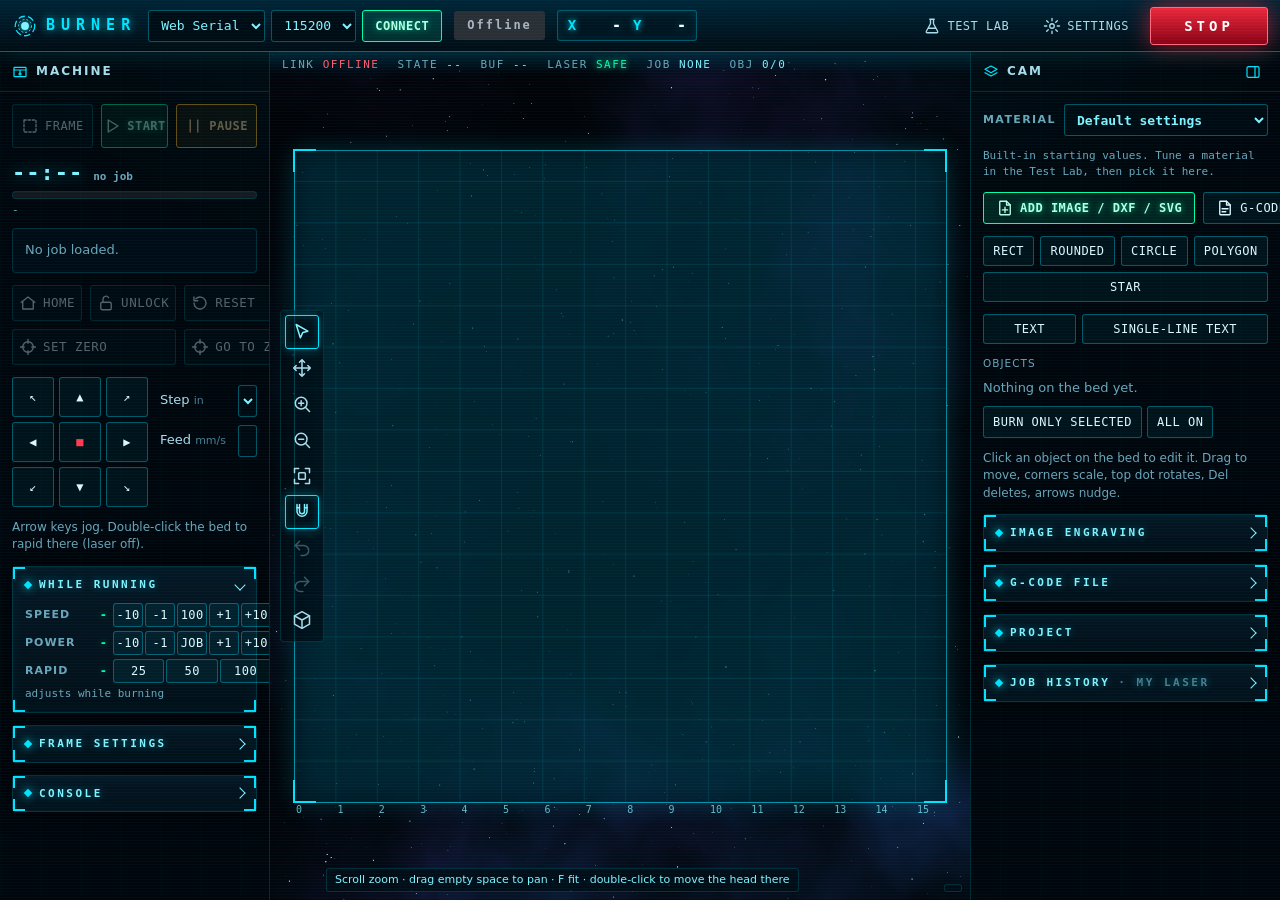
==== commit a34154d7: "Simpler screen: Machine panel left, CAM panel right; Lab settings reach SVGs - No tabs. Left panel r" ====
--- a/web/index.html
+++ b/web/index.html
@@ -58,7 +58,6 @@
     <symbol id="i-obj" viewBox="0 0 24 24"><rect x="4" y="4" width="16" height="16" rx="1" stroke-dasharray="3 2"/><path d="M8 16l4-8 4 8z"/></symbol>
   </defs>
 </svg>
-<div id="boot"></div>
 
 <header id="topbar">
   <div class="tl">
@@ -89,30 +88,95 @@
 </header>
 
 <main id="shell">
-  <nav id="rail" aria-label="Tools">
-    <button class="tool on" data-tool="select" title="Select / move (V)" aria-label="Select tool"><svg class="ic"><use href="#i-select"/></svg></button>
-    <button class="tool" data-tool="pan" title="Pan (H). Middle mouse always pans." aria-label="Pan tool"><svg class="ic"><use href="#i-pan"/></svg></button>
-    <span class="rsep"></span>
-    <button id="zoomInBtn" title="Zoom in (or scroll)" aria-label="Zoom in"><svg class="ic"><use href="#i-zin"/></svg></button>
-    <button id="zoomOutBtn" title="Zoom out (or scroll)" aria-label="Zoom out"><svg class="ic"><use href="#i-zout"/></svg></button>
-    <button id="fitBtn" title="Fit bed (F)" aria-label="Fit view"><svg class="ic"><use href="#i-fit"/></svg></button>
-    <button id="view3dBtn" title="3D view (T)" aria-label="Toggle 3D view"><svg class="ic"><use href="#i-cube"/></svg></button>
-    <span class="rsep"></span>
-    <button id="railAdd" title="Add image / DXF / SVG (Ctrl+O)" aria-label="Add file"><svg class="ic"><use href="#i-add"/></svg></button>
-    <button id="railShape" title="Add a rectangle (R)" aria-label="Add shape"><svg class="ic"><use href="#i-shape"/></svg></button>
-    <button id="railText" title="Add text (X)" aria-label="Add text"><svg class="ic"><use href="#i-text"/></svg></button>
-    <button id="snapBtn" class="on" title="Snap to grid, bed and other objects while dragging (G). Hold Alt to drag freely." aria-label="Toggle snapping"><svg class="ic"><use href="#i-magnet"/></svg></button>
-    <span class="rsep"></span>
-    <button id="undoBtn" title="Undo (Ctrl+Z)" aria-label="Undo"><svg class="ic"><use href="#i-undo"/></svg></button>
-    <button id="redoBtn" title="Redo (Ctrl+Shift+Z / Ctrl+Y)" aria-label="Redo"><svg class="ic"><use href="#i-redo"/></svg></button>
-    <button data-tab-go="machine" title="Machine: home, jog, zero (M)" aria-label="Machine panel"><svg class="ic"><use href="#i-machine"/></svg></button>
-    <button data-tab-go="console" title="Console (`)" aria-label="Console panel"><svg class="ic"><use href="#i-term"/></svg></button>
-    <span class="grow"></span>
-    <button id="panelBtn" title="Show / hide the side panel (P)" aria-label="Toggle side panel"><svg class="ic"><use href="#i-panel"/></svg></button>
-  </nav>
+  <!-- ===================== LEFT: RUN THE MACHINE ===================== -->
+  <aside id="machPanel" class="side" aria-label="Machine">
+    <div class="sideh"><svg class="ic"><use href="#i-machine"/></svg>Machine</div>
+    <div class="sideb">
+      <div class="runbtns">
+        <button id="frameBtn" title="Trace the job outline"><svg class="ic"><use href="#i-frame"/></svg>Frame</button>
+        <button id="startBtn" class="pri"><svg class="ic"><use href="#i-play"/></svg>Start</button>
+        <button id="pauseBtn" class="warnb"><svg class="ic"><use href="#i-pause"/></svg><span>Pause</span></button>
+      </div>
+      <div class="runstat">
+        <div class="timer"><b id="tLeft">--:--</b><span id="tSub">no job</span></div>
+        <div class="progwrap"><progress id="prog" value="0" max="1"></progress><div id="progTxt">-</div></div>
+      </div>
+      <div id="jobInfo" class="card muted">No job loaded.</div>
+      <div id="resumeBox" class="card resume" hidden>
+        <div class="rh"><b>Job stopped</b><span id="resWhy"></span></div>
+        <div id="resWhere" class="muted"></div>
+        <div class="fgrid one"><label for="resLine">Resume from line</label><input id="resLine" type="number" min="1" step="1"></div>
+        <div class="row"><button id="resNearest" title="The move the head was on when it stopped">Where it stopped</button><button id="resBack" title="Start a little earlier (overlap instead of a gap)">Back a bit</button></div>
+        <ul id="resWarn"></ul>
+        <label class="chk"><input id="resAck" type="checkbox"> I checked the work and the warnings above</label>
+        <div class="row"><button id="resGo" class="pri"><svg class="ic"><use href="#i-play"/></svg><span>Resume</span></button><button id="resDiscard">Discard</button></div>
+      </div>
+
+      <div class="bgrid">
+        <button id="homeBtn"><svg class="ic"><use href="#i-home"/></svg>Home</button>
+        <button id="unlockBtn"><svg class="ic"><use href="#i-unlock"/></svg>Unlock</button>
+        <button id="resetBtn" title="Soft reset (Ctrl-X)"><svg class="ic"><use href="#i-reset"/></svg>Reset</button>
+        <button id="zeroBtn" title="G10 L20 P1 X0 Y0: current spot becomes work 0,0"><svg class="ic"><use href="#i-zero"/></svg>Set zero</button>
+        <button id="goZeroBtn"><svg class="ic"><use href="#i-zero"/></svg>Go to zero</button>
+      </div>
+
+      <div class="jogwrap">
+        <div class="jog">
+          <button data-j="-1,1" aria-label="Jog up-left">&#8598;</button><button data-j="0,1" aria-label="Jog up">&#9650;</button><button data-j="1,1" aria-label="Jog up-right">&#8599;</button>
+          <button data-j="-1,0" aria-label="Jog left">&#9664;</button><button id="jogCancel" title="Cancel jog" aria-label="Cancel jog">&#9632;</button><button data-j="1,0" aria-label="Jog right">&#9654;</button>
+          <button data-j="-1,-1" aria-label="Jog down-left">&#8601;</button><button data-j="0,-1" aria-label="Jog down">&#9660;</button><button data-j="1,-1" aria-label="Jog down-right">&#8600;</button>
+        </div>
+        <div class="fgrid one">
+          <label for="jogStep">Step <small>in</small></label>
+          <select id="jogStep"><option>0.01</option><option>0.05</option><option selected>0.1</option><option>0.25</option><option>0.5</option><option>1</option><option>2</option><option>5</option></select>
+          <label for="jogFeedS">Feed <small>mm/s</small></label><input id="jogFeedS" type="number" value="40" step="5">
+        </div>
+      </div>
+      <p class="hint">Arrow keys jog. Double-click the bed to rapid there (laser off).</p>
+
+      <details class="sec" data-sec="ovs" open>
+        <summary>While running</summary>
+        <div class="ovs" title="Keys: [ ] speed, - = power, Space pause">
+          <div class="ov"><b>Speed</b><span id="ovF" class="pos">-</span>
+            <button data-ov="146">-10</button><button data-ov="148">-1</button><button data-ov="144" title="Back to 100%">100</button><button data-ov="147">+1</button><button data-ov="145">+10</button></div>
+          <div class="ov"><b>Power</b><span id="ovS" class="pos">-</span>
+            <button data-pw="-10">-10</button><button data-pw="-1">-1</button><button data-pw="job" title="Back to what the job set">Job</button><button data-pw="1">+1</button><button data-pw="10">+10</button></div>
+          <div class="ov ov3"><b>Rapid</b><span id="ovR" class="pos">-</span>
+            <button data-ov="151">25</button><button data-ov="150">50</button><button data-ov="149">100</button></div>
+          <div id="pwInfo" title="Power is actual % of the laser's max ($30), capped at 100. A tweak lasts until the next operation.">-</div>
+        </div>
+      </details>
+
+      <details class="sec" data-sec="frame">
+        <summary>Frame settings</summary>
+        <div class="fgrid one">
+          <label for="frameFeedS">Feed <small>mm/s</small></label><input id="frameFeedS" type="number" value="60" step="5">
+          <label class="chk"><input id="frameLaser" type="checkbox"> Low-power laser, S</label><input id="frameS" type="number" value="10" step="1" title="S value while framing">
+        </div>
+        <p class="hint">Keep frame S too low to mark the work. Goggles on.</p>
+      </details>
+
+      <details class="sec" data-sec="console" id="consoleSec">
+        <summary>Console</summary>
+        <div id="console"></div>
+        <input id="cmd" placeholder="Send command (Enter). Up/Down = history" autocomplete="off" aria-label="Send G-code command">
+      </details>
+    </div>
+  </aside>
 
   <section id="mapWrap" aria-label="Bed">
     <canvas id="map"></canvas>
+    <nav id="rail" aria-label="Tools">
+      <button class="tool on" data-tool="select" title="Select / move (V)" aria-label="Select tool"><svg class="ic"><use href="#i-select"/></svg></button>
+      <button class="tool" data-tool="pan" title="Pan (H). Middle mouse always pans." aria-label="Pan tool"><svg class="ic"><use href="#i-pan"/></svg></button>
+      <button id="zoomInBtn" title="Zoom in (or scroll)" aria-label="Zoom in"><svg class="ic"><use href="#i-zin"/></svg></button>
+      <button id="zoomOutBtn" title="Zoom out (or scroll)" aria-label="Zoom out"><svg class="ic"><use href="#i-zout"/></svg></button>
+      <button id="fitBtn" title="Fit bed (F)" aria-label="Fit view"><svg class="ic"><use href="#i-fit"/></svg></button>
+      <button id="snapBtn" class="on" title="Snap to grid, bed and other objects while dragging (G). Hold Alt to drag freely." aria-label="Toggle snapping"><svg class="ic"><use href="#i-magnet"/></svg></button>
+      <button id="undoBtn" title="Undo (Ctrl+Z)" aria-label="Undo"><svg class="ic"><use href="#i-undo"/></svg></button>
+      <button id="redoBtn" title="Redo (Ctrl+Shift+Z / Ctrl+Y)" aria-label="Redo"><svg class="ic"><use href="#i-redo"/></svg></button>
+      <button id="view3dBtn" title="3D view (T)" aria-label="Toggle 3D view"><svg class="ic"><use href="#i-cube"/></svg></button>
+    </nav>
     <div id="hudStrip"></div>
     <div id="alarmBar" role="alert"><b>ALARM</b><span>Commands are locked.</span><button id="alarmUnlock">Unlock ($X)</button><button id="alarmHome">Home ($H)</button></div>
     <div id="dropBar" role="alert"><span></span><button id="dropAct"></button><button id="dropX" class="icon" aria-label="Dismiss">&#10005;</button></div>
@@ -124,77 +188,53 @@
     <div id="busy" role="status" aria-live="polite"><div class="busy-t">Working</div><div class="busy-bar"><i></i></div><div class="busy-row"><span class="busy-p">0%</span><button id="busyCancel" class="icon">Cancel</button></div></div>
   </section>
 
-  <aside id="inspector" aria-label="Inspector">
-    <div class="tabs" role="tablist">
-      <button role="tab" data-tab="job" class="on"><svg class="ic"><use href="#i-layers"/></svg>Job</button>
-      <button role="tab" data-tab="object"><svg class="ic"><use href="#i-obj"/></svg>Object</button>
-      <button role="tab" data-tab="machine"><svg class="ic"><use href="#i-machine"/></svg>Machine</button>
-      <button role="tab" data-tab="console"><svg class="ic"><use href="#i-term"/></svg>Console</button>
-    </div>
-
-    <!-- ===================== JOB ===================== -->
-    <div class="pane on" data-pane="job" role="tabpanel">
+  <!-- ===================== RIGHT: CAM (program the job) ===================== -->
+  <aside id="inspector" class="side" aria-label="CAM">
+    <div class="sideh"><svg class="ic"><use href="#i-layers"/></svg>CAM<span class="grow"></span><button id="panelBtn" class="icon" title="Hide this panel (P)" aria-label="Toggle CAM panel"><svg class="ic"><use href="#i-panel"/></svg></button></div>
+    <div class="sideb">
+      <div class="matrow">
+        <label for="matSel">Material</label>
+        <select id="matSel" class="grow" title="Cut / score / fill settings for every vector object. Tune them in the Test Lab."></select>
+      </div>
+      <div id="matInfo" class="hint"></div>
+
       <div class="row2">
         <button id="loadImgBtn" class="pri wide"><svg class="ic"><use href="#i-add"/></svg>Add image / DXF / SVG</button>
         <button id="loadGcBtn" title="Load a G-code file as-is"><svg class="ic"><use href="#i-file"/></svg>G-code</button>
       </div>
       <input id="gcFile" type="file" accept=".nc,.gcode,.gc,.ngc,.tap,.txt" hidden>
       <input id="imgFile" type="file" accept="image/*,.svg,.dxf" multiple hidden>
-      <details class="sec" data-sec="project" open>
-        <summary>Project</summary>
-        <div class="row"><input id="projName" class="grow" placeholder="Untitled" aria-label="Project name"><span id="projDirty"></span></div>
-        <div class="row tight"><button id="projNew">New</button><button id="projOpen">Open...</button><button id="projSave" title="Ctrl+S">Save</button><button id="projSaveAs" title="Ctrl+Shift+S">Save as...</button></div>
-        <input id="projFile" type="file" accept=".burner,.json" hidden>
-        <div id="recentList"></div>
-      </details>
-      <div id="jobInfo" class="card muted">No job loaded.</div>
-      <div id="resumeBox" class="card resume" hidden>
-        <div class="rh"><b>Job stopped</b><span id="resWhy"></span></div>
-        <div id="resWhere" class="muted"></div>
-        <div class="fgrid one"><label for="resLine">Resume from line</label><input id="resLine" type="number" min="1" step="1"></div>
-        <div class="row"><button id="resNearest" title="The move the head was on when it stopped">Where it stopped</button><button id="resBack" title="Start a little earlier (overlap instead of a gap)">Back a bit</button></div>
-        <ul id="resWarn"></ul>
-        <label class="chk"><input id="resAck" type="checkbox"> I checked the work and the warnings above</label>
-        <div class="row"><button id="resGo" class="pri"><svg class="ic"><use href="#i-play"/></svg><span>Resume</span></button><button id="resDiscard">Discard</button></div>
-      </div>
+      <div class="row mk"><button data-mk="rect">Rect</button><button data-mk="rounded">Rounded</button><button data-mk="ellipse">Circle</button><button data-mk="polygon">Polygon</button><button data-mk="star">Star</button></div>
+      <div class="row mk"><button data-mk="text" title="Outline text in any installed font (fill or cut)">Text</button><button data-mk="stext" title="Single-line text: one stroke per letter, for scoring">Single-line text</button></div>
+
       <div id="rasterBox">
-        <details class="sec" data-sec="create" open>
-          <summary>Create</summary>
-          <div class="row mk"><button data-mk="rect">Rectangle</button><button data-mk="rounded">Rounded</button><button data-mk="ellipse">Circle</button><button data-mk="polygon">Polygon</button><button data-mk="star">Star</button></div>
-          <div class="row mk"><button data-mk="text" title="Outline text in any installed font (fill or cut)">Text</button><button data-mk="stext" title="Single-line text: one stroke per letter, for scoring">Single-line text</button></div>
-        </details>
-        <details class="sec" data-sec="objects" open>
-          <summary>Objects</summary>
-          <div id="objList" class="muted">Nothing on the bed yet.</div>
-          <div class="row"><button id="onlySelBtn" title="Turn every other object off">Burn only selected</button><button id="allOnBtn">All on</button></div>
-          <p class="hint">Only checked objects burn and frame. Order: images, fills, scores, then cuts.</p>
-          <div class="arr-h">Arrange checked objects</div>
-          <div class="row tight"><button data-al="l" title="Align left edges">Left</button><button data-al="cx" title="Align centers left-right">Center</button><button data-al="r" title="Align right edges">Right</button><button data-al="t" title="Align top edges">Top</button><button data-al="cy" title="Align middles">Middle</button><button data-al="b" title="Align bottom edges">Bottom</button></div>
-          <div class="row tight"><button data-dist="x" title="Equal gaps left to right">Space across</button><button data-dist="y" title="Equal gaps bottom to top">Space up</button><button id="nestBtn" title="Pack them on the bed by bounding box, turning parts to lie flat when that fits">Nest on bed</button><label class="inl">gap <input id="nestGap" type="number" value="0.1" step="0.05" min="0"> in</label></div>
-        </details>
-        <details class="sec" data-sec="history">
-          <summary>Job history <small id="histMachine"></small></summary>
-          <div id="histList"></div>
-        </details>
-        <details class="sec" data-sec="output" open>
-          <summary>Output</summary>
-          <div class="row"><button id="genBtn" class="pri">Generate</button><button id="saveGcBtn">Save .nc</button></div>
-          <img id="thumb" alt="Raster preview">
-          <p class="hint">Positions are work coords (W0 = blue corner). M4 dynamic power, % of $30.</p>
-        </details>
-      </div>
-    </div>
-
-    <!-- ===================== OBJECT ===================== -->
-    <div class="pane" data-pane="object" role="tabpanel">
-      <div id="objNone" class="empty">
-        <svg class="ic big"><use href="#i-obj"/></svg>
-        <p>Click an object on the bed to edit it.</p>
-        <p class="hint">Drag to move &middot; corners scale (Shift flips aspect lock) &middot; top dot rotates (Shift snaps 15&deg;) &middot; Del deletes &middot; arrows nudge 0.01 in (Shift 0.1).</p>
-      </div>
+        <div class="arr-h">Objects</div>
+        <div id="objList" class="muted">Nothing on the bed yet.</div>
+        <div class="row tight"><button id="onlySelBtn" title="Turn every other object off">Burn only selected</button><button id="allOnBtn">All on</button></div>
+      </div>
+
+      <div id="objNone" class="hint">Click an object on the bed to edit it. Drag to move, corners scale, top dot rotates, Del deletes, arrows nudge.</div>
       <div id="objBox" style="display:none">
         <div id="objName" class="objname"></div>
-        <details class="sec" data-sec="place" open>
+        <div id="vecProps" style="display:none">
+          <div class="row opbtns"><button data-op="cut">Cut</button><button data-op="score">Score</button><button data-op="fill">Fill</button><button data-op="off">Off</button></div>
+          <div id="pathInfo" class="muted"></div>
+          <div class="row seg"><button id="pathOuter" title="Contours not inside any other contour">Outer</button><button id="pathInner" title="Contours inside another contour">Inner</button><button id="pathAll">All</button><button id="pathNone">None</button></div>
+          <p class="hint">Click a contour to pick it, Shift-click to add. Buttons apply to picked contours, or all if none are picked.</p>
+          <details class="sec" data-sec="ops">
+            <summary>Power &amp; speed <small id="opsFrom"></small></summary>
+            <div class="row"><select id="vPreset" class="grow"></select><button id="vPresetDel" class="icon" title="Delete this preset">Del</button></div>
+            <div class="opgrid">
+              <span></span><span class="h">Power %</span><span class="h">mm/s</span><span class="h">Passes</span><span class="h" title="Air assist">Air</span>
+              <b class="cut">Cut</b><input id="op_cut_power" type="number" step="1"><input id="op_cut_feed" type="number" step="0.5"><input id="op_cut_passes" type="number" step="1" min="1"><input id="op_cut_air" type="checkbox" title="Air assist on while cutting">
+              <b class="score">Score</b><input id="op_score_power" type="number" step="1"><input id="op_score_feed" type="number" step="0.5"><input id="op_score_passes" type="number" step="1" min="1"><input id="op_score_air" type="checkbox" title="Air assist on while scoring">
+              <b class="fill">Fill</b><input id="op_fill_power" type="number" step="1"><input id="op_fill_feed" type="number" step="1"><input id="op_fill_passes" type="number" step="1" min="1"><input id="op_fill_air" type="checkbox" title="Air assist on while filling">
+            </div>
+            <div class="fgrid one"><label for="op_fill_interval">Fill line interval <small>mm</small></label><input id="op_fill_interval" type="number" step="0.01"></div>
+            <div class="row"><input id="vPresetName" class="grow" placeholder="Save as preset, e.g. 1/8 birch ply"><button id="vSaveAs">Save</button></div>
+          </details>
+        </div>
+        <details class="sec" data-sec="place">
           <summary>Position &amp; size</summary>
           <div class="fgrid">
             <label for="oX">X <small>in</small></label><input id="oX" type="number" step="0.01">
@@ -227,41 +267,23 @@
           </div>
           <div class="row chks"><label class="chk"><input id="txBold" type="checkbox"> Bold</label><label class="chk"><input id="txItal" type="checkbox"> Italic</label><button id="txLoad" title="Use a TTF / OTF / WOFF font file">Load font file</button></div>
           <input id="txFile" type="file" accept=".ttf,.otf,.woff,.woff2" hidden>
-          <p class="hint">Size is the font size (single-line: capital height). Single-line letters are one stroke each, for scoring.</p>
         </details>
-        <details class="sec" data-sec="arrange" open>
-          <summary>Arrange</summary>
+        <details class="sec" data-sec="arrange">
+          <summary>Arrange &amp; copies</summary>
           <div class="arr-h">On the bed</div>
           <div class="row tight"><button data-bed="l">Left</button><button data-bed="cx">Center</button><button data-bed="r">Right</button><button data-bed="t">Top</button><button data-bed="cy">Middle</button><button data-bed="b">Bottom</button></div>
           <div class="arr-h">Grid array</div>
           <div class="row tight"><label class="inl"><input id="arCols" type="number" value="3" min="1" step="1"> across</label><label class="inl"><input id="arRows" type="number" value="2" min="1" step="1"> up</label><label class="inl">gap <input id="arGap" type="number" value="0.125" step="0.05" min="0"> in</label><button id="arGrid">Make</button></div>
           <div class="arr-h">Circular array</div>
           <div class="row tight"><label class="inl"><input id="arN" type="number" value="6" min="2" step="1"> copies</label><label class="inl">radius <input id="arRad" type="number" value="2" step="0.25" min="0.05"> in</label><label class="chk"><input id="arRot" type="checkbox" checked> turn</label><button id="arCirc">Make</button></div>
+          <div class="arr-h">All checked objects</div>
+          <div class="row tight"><button data-al="l" title="Align left edges">Left</button><button data-al="cx" title="Align centers left-right">Center</button><button data-al="r" title="Align right edges">Right</button><button data-al="t" title="Align top edges">Top</button><button data-al="cy" title="Align middles">Middle</button><button data-al="b" title="Align bottom edges">Bottom</button></div>
+          <div class="row tight"><button data-dist="x" title="Equal gaps left to right">Space across</button><button data-dist="y" title="Equal gaps bottom to top">Space up</button><button id="nestBtn" title="Pack them on the bed by bounding box, turning parts to lie flat when that fits">Nest</button><label class="inl">gap <input id="nestGap" type="number" value="0.1" step="0.05" min="0"> in</label></div>
         </details>
-        <div id="vecProps" style="display:none">
-          <details class="sec" data-sec="ops" open>
-            <summary>Operations</summary>
-            <div id="pathInfo" class="muted"></div>
-            <div class="row opbtns"><button data-op="cut">Cut</button><button data-op="score">Score</button><button data-op="fill">Fill</button><button data-op="off">Off</button></div>
-            <div class="row seg"><button id="pathOuter" title="Contours not inside any other contour">Outer</button><button id="pathInner" title="Contours inside another contour">Inner</button><button id="pathAll">All</button><button id="pathNone">None</button></div>
-            <p class="hint">Click a contour on the bed to pick it, Shift-click to add. Buttons apply to picked contours, or all if none are picked.</p>
-            <div class="opgrid">
-              <span></span><span class="h">Power %</span><span class="h">mm/s</span><span class="h">Passes</span><span class="h" title="Air assist">Air</span>
-              <b class="cut">Cut</b><input id="op_cut_power" type="number" step="1"><input id="op_cut_feed" type="number" step="0.5"><input id="op_cut_passes" type="number" step="1" min="1"><input id="op_cut_air" type="checkbox" title="Air assist on while cutting">
-              <b class="score">Score</b><input id="op_score_power" type="number" step="1"><input id="op_score_feed" type="number" step="0.5"><input id="op_score_passes" type="number" step="1" min="1"><input id="op_score_air" type="checkbox" title="Air assist on while scoring">
-              <b class="fill">Fill</b><input id="op_fill_power" type="number" step="1"><input id="op_fill_feed" type="number" step="1"><input id="op_fill_passes" type="number" step="1" min="1"><input id="op_fill_air" type="checkbox" title="Air assist on while filling">
-            </div>
-            <div class="fgrid one"><label for="op_fill_interval">Fill line interval <small>mm</small></label><input id="op_fill_interval" type="number" step="0.01"></div>
-          </details>
-          <details class="sec" data-sec="vpreset">
-            <summary>Vector preset</summary>
-            <div class="row"><select id="vPreset" class="grow"></select><button id="vPresetDel" class="icon" title="Delete this preset">Del</button></div>
-            <div class="row"><input id="vPresetName" class="grow" placeholder="Name, e.g. 1/8 birch ply"><button id="vSaveAs">Save as</button></div>
-          </details>
-        </div>
-      </div>
-      <details class="sec" data-sec="raster" open>
-        <summary id="rasterHdr">Raster: new image defaults</summary>
+      </div>
+
+      <details class="sec" data-sec="raster">
+        <summary id="rasterHdr">Image engraving</summary>
         <div class="row"><select id="rPreset" class="grow"></select><button id="rPresetDel" class="icon" title="Delete this preset">Del</button></div>
         <div class="fgrid">
           <label for="rLpi">Lines / in</label><input id="rLpi" type="number" step="1" value="254">
@@ -277,107 +299,32 @@
           <label class="chk"><input id="rBidir" type="checkbox" checked> Bidirectional</label>
           <label class="chk" title="Air assist on while engraving this image"><input id="rAir" type="checkbox"> Air</label>
         </div>
-        <div class="row"><input id="rPresetName" class="grow" placeholder="Name, e.g. Poplar dithered photo"><button id="rSaveAs">Save as</button></div>
-      </details>
-    </div>
-
-    <!-- ===================== MACHINE ===================== -->
-    <div class="pane" data-pane="machine" role="tabpanel">
-      <details class="sec" data-sec="profile" open>
-        <summary>Machine profile</summary>
-        <div class="row"><select id="machSel" class="grow" aria-label="Machine profile"></select><button id="machNew">New</button><button id="machDel" class="danger">Delete</button></div>
-        <div class="fgrid one">
-          <label for="machName">Name</label><input id="machName">
-          <label for="machAir">Air assist</label><select id="machAir"><option value="M8">M8 (flood output)</option><option value="M7">M7 (mist output)</option><option value="">None</option></select>
-        </div>
-        <div id="machInfo" class="muted"></div>
-        <div class="row"><button id="machCapture" title="Store the controller's current $-settings in this profile">Save from controller</button><button id="machApply" class="warnb" title="Write the profile's saved $-settings that differ">Write saved</button></div>
-        <label class="chk"><input id="autoReconnect" type="checkbox" checked> Reconnect if the USB drops (never restarts a job)</label>
-        <p class="hint">Bed size and offsets are in Settings; the profile keeps them, plus port and baud.</p>
-      </details>
-      <details class="sec" data-sec="machine" open>
-        <summary>Machine</summary>
-        <div class="bgrid">
-          <button id="homeBtn"><svg class="ic"><use href="#i-home"/></svg>Home</button>
-          <button id="unlockBtn"><svg class="ic"><use href="#i-unlock"/></svg>Unlock</button>
-          <button id="resetBtn" title="Soft reset (Ctrl-X)"><svg class="ic"><use href="#i-reset"/></svg>Reset</button>
-          <button id="zeroBtn" title="G10 L20 P1 X0 Y0: current spot becomes work 0,0"><svg class="ic"><use href="#i-zero"/></svg>Set zero here</button>
-          <button id="goZeroBtn"><svg class="ic"><use href="#i-zero"/></svg>Go to zero</button>
-        </div>
-      </details>
-      <details class="sec" data-sec="jog" open>
-        <summary>Jog</summary>
-        <div class="jogwrap">
-          <div class="jog">
-            <button data-j="-1,1" aria-label="Jog up-left">&#8598;</button><button data-j="0,1" aria-label="Jog up">&#9650;</button><button data-j="1,1" aria-label="Jog up-right">&#8599;</button>
-            <button data-j="-1,0" aria-label="Jog left">&#9664;</button><button id="jogCancel" title="Cancel jog" aria-label="Cancel jog">&#9632;</button><button data-j="1,0" aria-label="Jog right">&#9654;</button>
-            <button data-j="-1,-1" aria-label="Jog down-left">&#8601;</button><button data-j="0,-1" aria-label="Jog down">&#9660;</button><button data-j="1,-1" aria-label="Jog down-right">&#8600;</button>
-          </div>
-          <div class="fgrid one">
-            <label for="jogStep">Step <small>in</small></label>
-            <select id="jogStep"><option>0.01</option><option>0.05</option><option selected>0.1</option><option>0.25</option><option>0.5</option><option>1</option><option>2</option><option>5</option></select>
-            <label for="jogFeedS">Feed <small>mm/s</small></label><input id="jogFeedS" type="number" value="40" step="5">
-          </div>
-        </div>
-        <p class="hint">Arrow keys jog. Double-click the bed to rapid there (laser off).</p>
-      </details>
-      <details class="sec" data-sec="frame" open>
-        <summary>Frame</summary>
-        <div class="fgrid one">
-          <label for="frameFeedS">Feed <small>mm/s</small></label><input id="frameFeedS" type="number" value="60" step="5">
-          <label class="chk"><input id="frameLaser" type="checkbox"> Low-power laser, S</label><input id="frameS" type="number" value="10" step="1" title="S value while framing">
-        </div>
-        <p class="hint">Keep frame S too low to mark the work. Goggles on.</p>
-      </details>
-      <details class="sec" data-sec="camera">
-        <summary>Camera</summary>
-        <div class="row"><select id="camSel" class="grow" aria-label="Camera"><option value="">(press Start)</option></select><button id="camOn">Start</button></div>
-        <div class="fgrid one">
-          <label class="chk"><input id="camShow" type="checkbox" checked> Show on the bed</label><span></span>
-          <label for="camOpacity">Opacity</label><input id="camOpacity" type="range" min="0.1" max="1" step="0.05" value="0.6">
-        </div>
-        <div id="camInfo" class="muted"></div>
-        <div class="arr-h">Calibrate (once per camera position)</div>
-        <div class="fgrid one"><label for="camMarkS">Mark power <small>%</small></label><input id="camMarkS" type="number" value="20" step="5" min="1" max="100"><label for="camMarkF">Mark speed <small>mm/s</small></label><input id="camMarkF" type="number" value="20" step="5" min="1"></div>
-        <div class="row tight"><button id="camBurn" class="warnb">1. Burn 4 marks</button><button id="camCal">2. Click the marks</button><button id="camForget" class="danger">Forget</button></div>
-        <p class="hint">Cover the bed with scrap first. Marks go 12% in from each corner and are numbered by ticks: 1 bottom-left, 2 bottom-right, 3 top-right, 4 top-left, as on the map. Then place art on the live picture of your scrap.</p>
-      </details>
-      <details class="sec" data-sec="errors">
-        <summary>Errors</summary>
-        <label class="chk"><input id="haltErr" type="checkbox" checked> Pause the job on a G-code error</label>
-      </details>
-    </div>
-
-    <!-- ===================== CONSOLE ===================== -->
-    <div class="pane" data-pane="console" role="tabpanel">
-      <div id="console"></div>
-      <input id="cmd" placeholder="Send command (Enter). Up/Down = history" autocomplete="off" aria-label="Send G-code command">
+        <div class="row"><input id="rPresetName" class="grow" placeholder="Save as preset, e.g. Poplar dithered photo"><button id="rSaveAs">Save</button></div>
+      </details>
+
+      <details class="sec" data-sec="output">
+        <summary>G-code file</summary>
+        <div class="row"><button id="genBtn">Generate</button><button id="saveGcBtn">Save .nc</button></div>
+        <img id="thumb" alt="Raster preview">
+        <p class="hint">Start and Frame generate automatically. Positions are work coords (W0 = blue corner).</p>
+      </details>
+
+      <details class="sec" data-sec="project">
+        <summary>Project</summary>
+        <div class="row"><input id="projName" class="grow" placeholder="Untitled" aria-label="Project name"><span id="projDirty"></span></div>
+        <div class="row tight"><button id="projNew">New</button><button id="projOpen">Open...</button><button id="projSave" title="Ctrl+S">Save</button><button id="projSaveAs" title="Ctrl+Shift+S">Save as...</button></div>
+        <input id="projFile" type="file" accept=".burner,.json" hidden>
+        <div id="recentList"></div>
+      </details>
+
+      <details class="sec" data-sec="history">
+        <summary>Job history <small id="histMachine"></small></summary>
+        <div id="histList"></div>
+      </details>
     </div>
   </aside>
+  <button id="panelShow" title="Show the CAM panel (P)" aria-label="Show CAM panel"><svg class="ic"><use href="#i-panel"/></svg></button>
 </main>
-
-<footer id="runbar" aria-label="Run">
-  <div class="runbtns">
-    <button id="frameBtn" title="Trace the job outline"><svg class="ic"><use href="#i-frame"/></svg>Frame</button>
-    <button id="startBtn" class="pri"><svg class="ic"><use href="#i-play"/></svg>Start</button>
-    <button id="pauseBtn" class="warnb"><svg class="ic"><use href="#i-pause"/></svg><span>Pause</span></button>
-  </div>
-  <div class="timer"><b id="tLeft">--:--</b><span id="tSub">no job</span></div>
-  <div class="progwrap"><progress id="prog" value="0" max="1"></progress><div id="progTxt">-</div></div>
-  <div class="gauges" aria-hidden="true">
-    <div class="gauge" id="gPower"><svg viewBox="0 0 64 64"><circle class="trk" cx="32" cy="32" r="26"/><circle class="arc" cx="32" cy="32" r="26"/><circle class="spin" cx="32" cy="32" r="20"/></svg><b>0</b><small>POWER %</small></div>
-    <div class="gauge" id="gSpeed"><svg viewBox="0 0 64 64"><circle class="trk" cx="32" cy="32" r="26"/><circle class="arc" cx="32" cy="32" r="26"/><circle class="spin" cx="32" cy="32" r="20"/></svg><b>0</b><small>MM/S</small></div>
-  </div>
-  <div class="ovs" title="Keys: [ ] speed, - = power, Space pause">
-    <div class="ov"><b>Speed</b><span id="ovF" class="pos">-</span>
-      <button data-ov="146">-10</button><button data-ov="148">-1</button><button data-ov="144" title="Back to 100%">100</button><button data-ov="147">+1</button><button data-ov="145">+10</button></div>
-    <div class="ov"><b>Power</b><span id="ovS" class="pos">-</span>
-      <button data-pw="-10">-10</button><button data-pw="-1">-1</button><button data-pw="job" title="Back to what the job set">Job</button><button data-pw="1">+1</button><button data-pw="10">+10</button></div>
-    <div class="ov ov3"><b>Rapid</b><span id="ovR" class="pos">-</span>
-      <button data-ov="151">25</button><button data-ov="150">50</button><button data-ov="149">100</button></div>
-    <div id="pwInfo" title="Power is actual % of the laser's max ($30), capped at 100. A tweak lasts until the next operation.">-</div>
-  </div>
-</footer>
 
 <div id="camModal">
   <div class="modal">
@@ -420,6 +367,32 @@
   <div class="modal">
     <h2>Settings <button id="closeSettings" class="icon" aria-label="Close">&#10005;</button></h2>
     <div class="mgrid">
+      <div class="box" style="grid-column:1/-1">
+        <h3>Machine profile</h3>
+        <div class="row"><select id="machSel" class="grow" aria-label="Machine profile"></select><button id="machNew">New</button><button id="machDel" class="danger">Delete</button></div>
+        <div class="grid2">
+          <label for="machName">Name</label><input id="machName">
+          <label for="machAir">Air assist</label><select id="machAir"><option value="M8">M8 (flood output)</option><option value="M7">M7 (mist output)</option><option value="">None</option></select>
+        </div>
+        <div id="machInfo" class="muted"></div>
+        <div class="row"><button id="machCapture" title="Store the controller's current $-settings in this profile">Save from controller</button><button id="machApply" class="warnb" title="Write the profile's saved $-settings that differ">Write saved</button></div>
+        <label class="chk"><input id="autoReconnect" type="checkbox" checked> Reconnect if the USB drops (never restarts a job)</label>
+        <label class="chk"><input id="haltErr" type="checkbox" checked> Pause the job on a G-code error</label>
+        <p class="hint">The profile keeps the bed size and offsets below, plus port and baud.</p>
+      </div>
+      <div class="box" style="grid-column:1/-1">
+        <h3>Camera</h3>
+        <div class="row"><select id="camSel" class="grow" aria-label="Camera"><option value="">(press Start)</option></select><button id="camOn">Start</button></div>
+        <div class="grid2">
+          <label class="chk"><input id="camShow" type="checkbox" checked> Show on the bed</label><span></span>
+          <label for="camOpacity">Opacity</label><input id="camOpacity" type="range" min="0.1" max="1" step="0.05" value="0.6">
+          <label for="camMarkS">Mark power (%)</label><input id="camMarkS" type="number" value="20" step="5" min="1" max="100">
+          <label for="camMarkF">Mark speed (mm/s)</label><input id="camMarkF" type="number" value="20" step="5" min="1">
+        </div>
+        <div id="camInfo" class="muted"></div>
+        <div class="row tight"><button id="camBurn" class="warnb">1. Burn 4 marks</button><button id="camCal">2. Click the marks</button><button id="camForget" class="danger">Forget</button></div>
+        <p class="hint">Cover the bed with scrap first. Marks go 12% in from each corner, numbered by ticks: 1 bottom-left, 2 bottom-right, 3 top-right, 4 top-left.</p>
+      </div>
       <div class="box">
         <h3>Bed</h3>
         <div class="grid2">
@@ -445,8 +418,8 @@
       <div class="box" style="grid-column:1/-1">
         <h3>Controller &amp; look</h3>
         <div class="row"><label>Theme</label><select id="theme"><option value="hud">HUD</option><option value="classic">Classic</option></select>
-          <label>Effects</label><select id="fxLevel" title="Full: 3D, glow, particles, motion. Lite: 3D without glow/particles, still backdrop. Off: plain 2D."><option value="full">Full</option><option value="lite">Lite</option><option value="off">Off</option></select></div>
-        <div class="row"><label class="chk"><input id="fx3dAuto" type="checkbox" checked> Switch to 3D when a job starts</label><label class="chk"><input id="fxSound" type="checkbox"> Sounds</label></div>
+          <label>Effects</label><select id="fxLevel" title="Full: 3D, glow, particles, motion. Lite: 3D without glow/particles, still backdrop. Off: plain 2D."><option value="lite">Simple</option><option value="full">Fancy (glow, sparks)</option><option value="off">Off (2D only)</option></select></div>
+        <div class="row"><label class="chk"><input id="fx3dAuto" type="checkbox"> Switch to 3D when a job starts</label><label class="chk"><input id="fxSound" type="checkbox"> Sounds</label></div>
         <div id="ctlInfo" class="muted">Not connected.</div>
         <div class="row"><button id="settingsBtn">Read $$</button><button id="resyncBtn" title="Clear the sender's buffer count if it ever desyncs">Resync buffer</button></div>
       </div>
@@ -464,8 +437,8 @@
         <h3>Keys</h3>
         <div class="keys">
           <span><kbd>Esc</kbd> STOP</span><span><kbd>Space</kbd> pause / resume</span><span><kbd>[</kbd> <kbd>]</kbd> speed</span><span><kbd>-</kbd> <kbd>=</kbd> power</span>
-          <span><kbd>V</kbd> select</span><span><kbd>H</kbd> pan</span><span><kbd>F</kbd> fit</span><span><kbd>T</kbd> 3D view</span><span><kbd>P</kbd> side panel</span>
-          <span><kbd>1</kbd>-<kbd>4</kbd> panel tabs</span><span><kbd>Ctrl</kbd>+<kbd>O</kbd> add file</span><span><kbd>&larr;</kbd><kbd>&uarr;</kbd><kbd>&rarr;</kbd><kbd>&darr;</kbd> jog / nudge</span><span><kbd>Del</kbd> delete object</span>
+          <span><kbd>V</kbd> select</span><span><kbd>H</kbd> pan</span><span><kbd>F</kbd> fit</span><span><kbd>T</kbd> 3D view</span><span><kbd>P</kbd> CAM panel</span>
+          <span><kbd>Ctrl</kbd>+<kbd>O</kbd> add file</span><span><kbd>&larr;</kbd><kbd>&uarr;</kbd><kbd>&rarr;</kbd><kbd>&darr;</kbd> jog / nudge</span><span><kbd>Del</kbd> delete object</span>
         </div>
       </div>
     </div>
--- a/web/css/burner.css
+++ b/web/css/burner.css
@@ -1,7 +1,7 @@
 /* =====================================================================
    Burner styles. Tokens first; the HUD theme (default) overrides tokens
    and adds its own decoration on top of the classic base.
-   Layout: top bar / [rail | map | inspector] / run bar.
+   Layout: top bar / [machine panel | map (floating tool rail) | CAM panel].
    ===================================================================== */
 :root{
   /* color */
@@ -15,13 +15,13 @@
   --r:8px; --r2:6px; --mono:ui-monospace,"JetBrains Mono","Cascadia Mono","Fira Code",Consolas,monospace;
   --ui:Inter,"Segoe UI",system-ui,-apple-system,"Noto Sans",sans-serif;
   --s1:4px; --s2:8px; --s3:12px; --s4:16px; --s5:24px;
-  --top:52px; --rail:52px; --insp:372px;
+  --top:52px; --mach:300px; --insp:340px;
   color-scheme:dark;
 }
 *{box-sizing:border-box}
 html,body{height:100%}
 body{margin:0;background:radial-gradient(1200px 600px at 50% -200px,#141a22 0%,var(--bg) 60%);color:var(--tx);
-  font:14px/1.45 var(--ui);display:grid;grid-template-rows:var(--top) minmax(0,1fr) auto;overflow:hidden;
+  font:14px/1.45 var(--ui);display:grid;grid-template-rows:var(--top) minmax(0,1fr);overflow:hidden;
   -webkit-font-smoothing:antialiased}
 ::-webkit-scrollbar{width:9px;height:9px}::-webkit-scrollbar-thumb{background:var(--ln2);border-radius:9px;border:2px solid transparent;background-clip:padding-box}
 ::-webkit-scrollbar-track{background:transparent}
@@ -443,3 +443,69 @@
 #camLoupe{position:absolute;top:10px;right:10px;width:180px;height:180px;border:2px solid var(--acc);border-radius:50%;display:none;pointer-events:none;box-shadow:0 0 20px rgba(0,0,0,.8)}
 #camInfo{margin:var(--s2) 0;font-size:12px}#camInfo .ok{color:var(--ok)}#camInfo .warn{color:var(--warn)}
 #camOpacity{width:100%}
+
+/* ---------- simple two-panel layout: Machine left, CAM right ---------- */
+#shell{grid-template-columns:var(--mach) minmax(0,1fr) var(--insp)}
+body.nopanel #shell{grid-template-columns:var(--mach) minmax(0,1fr) 0}
+.side{display:flex;flex-direction:column;min-height:0;min-width:0;overflow:hidden;background:rgba(10,13,17,.72)}
+#machPanel{border-right:1px solid var(--ln)}
+#inspector{border-left:1px solid var(--ln)}
+body.hud .side{background:rgba(1,8,14,.6)}
+.sideh{flex:none;display:flex;align-items:center;gap:8px;height:40px;padding:0 var(--s3);border-bottom:1px solid var(--ln);
+  font-size:12px;font-weight:700;letter-spacing:2px;text-transform:uppercase;color:var(--tx2)}
+.sideh .ic{width:16px;height:16px;color:var(--acc)}
+.sideh button.icon{min-height:28px;width:30px;padding:0;background:transparent;border-color:transparent}
+.sideb{flex:1;min-height:0;overflow:auto;padding:var(--s3) var(--s3) var(--s5);display:flex;flex-direction:column;gap:var(--s3)}
+.sideb>details.sec{margin-bottom:0}
+.sideb .hint{margin:0}
+#panelShow{display:none;position:fixed;right:10px;top:calc(var(--top) + 8px);z-index:5;width:36px;height:36px;min-height:0;padding:0}
+body.nopanel #panelShow{display:inline-flex;align-items:center;justify-content:center}
+/* run controls on top of the machine panel */
+#machPanel .runbtns{display:grid;grid-template-columns:1fr 1.4fr 1fr;gap:var(--s2)}
+#machPanel .runbtns button{min-height:44px;padding:0 8px}
+#machPanel .runbtns #startBtn{min-width:0}
+.runstat{display:flex;flex-direction:column;gap:6px}
+.runstat .timer{flex-direction:row;align-items:baseline;gap:10px;min-width:0}
+.runstat .timer b{font-size:22px}
+.runstat .timer span{margin:0}
+#jobInfo{margin:0}
+#machPanel .bgrid button{min-height:36px;padding:0 6px;font-size:12.5px}
+#machPanel .jogwrap{grid-template-columns:auto minmax(0,1fr);gap:var(--s3)}
+#machPanel .jog{grid-template-columns:repeat(3,42px)}
+#machPanel .jog button{height:40px}
+#machPanel .ovs{grid-template-columns:auto;gap:4px}
+#machPanel .ov b{width:44px}
+#consoleSec[open]{display:flex;flex-direction:column;gap:var(--s2)}
+#consoleSec #console{min-height:200px;max-height:45vh}
+#consoleSec summary .dot{width:7px;height:7px;border-radius:50%;background:var(--warn);box-shadow:0 0 6px var(--warn)}
+/* tool rail floats over the bed */
+#rail{position:absolute;left:10px;top:50%;transform:translateY(-50%);z-index:3;flex-direction:column;gap:2px;padding:4px;
+  border:1px solid var(--ln);border-radius:var(--r);background:rgba(7,10,14,.82);max-height:calc(100% - 20px);overflow-y:auto}
+#rail button{width:34px;height:34px}
+#mapHint{left:56px}
+/* CAM panel */
+.matrow{display:flex;align-items:center;gap:var(--s2)}
+.matrow label{font-size:11px;font-weight:700;letter-spacing:1.4px;text-transform:uppercase;color:var(--dim)}
+.matrow select{font-weight:600}
+#matInfo{font-family:var(--mono);font-size:11px}
+.sideb .row,.sideb .row2{margin:0}
+.sideb .row.mk{flex-wrap:wrap}
+.sideb .row.mk button{flex:1 1 auto;min-height:30px;padding:0 8px;font-size:12px}
+#rasterBox{display:flex;flex-direction:column;gap:var(--s2)}
+#rasterBox .arr-h{margin:0}
+#objBox{display:flex;flex-direction:column;gap:var(--s2)}
+#objBox[style*="none"]{display:none!important}
+#objBox .objname{margin:0}
+#objBox details.sec{margin:0}
+#vecProps{display:flex;flex-direction:column;gap:var(--s2)}
+#vecProps[style*="none"]{display:none!important}
+#vecProps .row{margin:0}
+@media (max-width:1400px){ :root{--mach:270px;--insp:310px} }
+@media (max-width:1180px){ :root{--mach:250px;--insp:290px} #machPanel .bgrid{grid-template-columns:1fr 1fr} }
+@media (max-width:980px){ :root{--mach:230px;--insp:270px} }
+.sideb .card{margin:0}
+#machPanel .ov{gap:2px}
+#machPanel .ov button{padding:0 4px;min-width:0;flex:1}
+#machPanel .ov .pos{width:36px}
+.sideb>*{flex:none}
+.runstat .progwrap{flex:none}
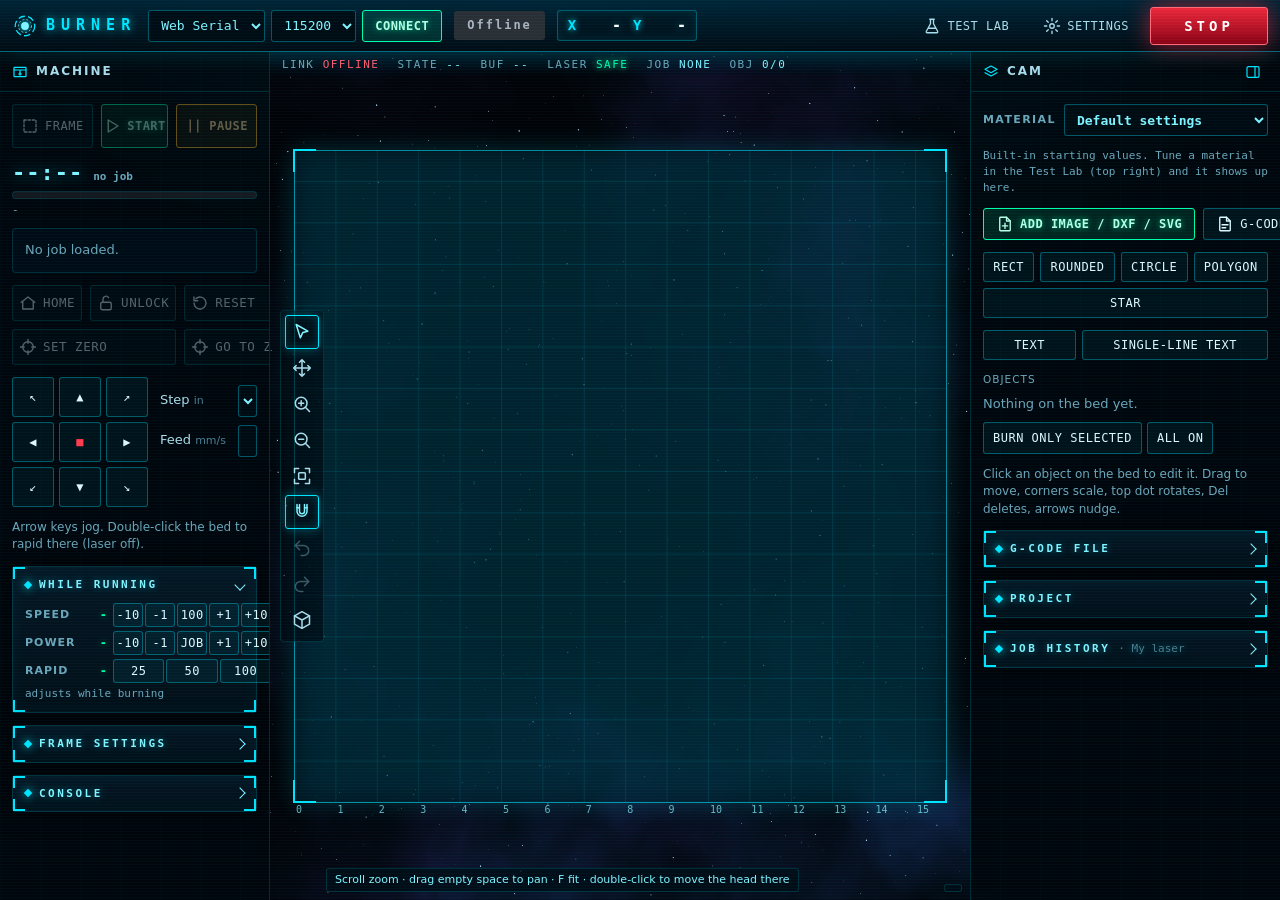
==== commit 81c09ec3: "Material = the Test Lab material, for vectors and images; one kind of settings at a time - The CAM M" ====
--- a/web/index.html
+++ b/web/index.html
@@ -194,7 +194,8 @@
     <div class="sideb">
       <div class="matrow">
         <label for="matSel">Material</label>
-        <select id="matSel" class="grow" title="Cut / score / fill settings for every vector object. Tune them in the Test Lab."></select>
+        <select id="matSel" class="grow" title="Tuned settings from the Test Lab, for every object on the bed"></select>
+        <select id="matCut" title="Which tuned cut thickness to use"></select>
       </div>
       <div id="matInfo" class="hint"></div>
 
@@ -221,7 +222,7 @@
           <div id="pathInfo" class="muted"></div>
           <div class="row seg"><button id="pathOuter" title="Contours not inside any other contour">Outer</button><button id="pathInner" title="Contours inside another contour">Inner</button><button id="pathAll">All</button><button id="pathNone">None</button></div>
           <p class="hint">Click a contour to pick it, Shift-click to add. Buttons apply to picked contours, or all if none are picked.</p>
-          <details class="sec" data-sec="ops">
+          <details class="sec" data-sec="ops" open>
             <summary>Power &amp; speed <small id="opsFrom"></small></summary>
             <div class="row"><select id="vPreset" class="grow"></select><button id="vPresetDel" class="icon" title="Delete this preset">Del</button></div>
             <div class="opgrid">
@@ -234,6 +235,25 @@
             <div class="row"><input id="vPresetName" class="grow" placeholder="Save as preset, e.g. 1/8 birch ply"><button id="vSaveAs">Save</button></div>
           </details>
         </div>
+        <details class="sec" data-sec="raster" id="rasterSec" open>
+          <summary id="rasterHdr">Engraving</summary>
+          <div class="row"><select id="rPreset" class="grow"></select><button id="rPresetDel" class="icon" title="Delete this preset">Del</button></div>
+          <div class="fgrid">
+            <label for="rLpi">Lines / in</label><input id="rLpi" type="number" step="1" value="254">
+            <label for="rFeedS">Speed <small>mm/s</small></label><input id="rFeedS" type="number" step="5" value="50">
+            <label for="rPmin">Min power <small>%</small></label><input id="rPmin" type="number" step="1" value="0">
+            <label for="rPmax">Max power <small>%</small></label><input id="rPmax" type="number" step="1" value="60">
+            <label for="rOver">Overscan <small>in</small></label><input id="rOver" type="number" step="0.01" value="0.05">
+            <label for="rThresh">Skip below <small>%</small></label><input id="rThresh" type="number" step="1" value="3">
+          </div>
+          <div class="row chks">
+            <label class="chk"><input id="rDither" type="checkbox"> Dither</label>
+            <label class="chk"><input id="rInvert" type="checkbox"> Invert</label>
+            <label class="chk"><input id="rBidir" type="checkbox" checked> Bidirectional</label>
+            <label class="chk" title="Air assist on while engraving this image"><input id="rAir" type="checkbox"> Air</label>
+          </div>
+          <div class="row"><input id="rPresetName" class="grow" placeholder="Save as preset, e.g. Poplar dithered photo"><button id="rSaveAs">Save</button></div>
+        </details>
         <details class="sec" data-sec="place">
           <summary>Position &amp; size</summary>
           <div class="fgrid">
@@ -282,25 +302,6 @@
         </details>
       </div>
 
-      <details class="sec" data-sec="raster">
-        <summary id="rasterHdr">Image engraving</summary>
-        <div class="row"><select id="rPreset" class="grow"></select><button id="rPresetDel" class="icon" title="Delete this preset">Del</button></div>
-        <div class="fgrid">
-          <label for="rLpi">Lines / in</label><input id="rLpi" type="number" step="1" value="254">
-          <label for="rFeedS">Speed <small>mm/s</small></label><input id="rFeedS" type="number" step="5" value="50">
-          <label for="rPmin">Min power <small>%</small></label><input id="rPmin" type="number" step="1" value="0">
-          <label for="rPmax">Max power <small>%</small></label><input id="rPmax" type="number" step="1" value="60">
-          <label for="rOver">Overscan <small>in</small></label><input id="rOver" type="number" step="0.01" value="0.05">
-          <label for="rThresh">Skip below <small>%</small></label><input id="rThresh" type="number" step="1" value="3">
-        </div>
-        <div class="row chks">
-          <label class="chk"><input id="rDither" type="checkbox"> Dither</label>
-          <label class="chk"><input id="rInvert" type="checkbox"> Invert</label>
-          <label class="chk"><input id="rBidir" type="checkbox" checked> Bidirectional</label>
-          <label class="chk" title="Air assist on while engraving this image"><input id="rAir" type="checkbox"> Air</label>
-        </div>
-        <div class="row"><input id="rPresetName" class="grow" placeholder="Save as preset, e.g. Poplar dithered photo"><button id="rSaveAs">Save</button></div>
-      </details>
 
       <details class="sec" data-sec="output">
         <summary>G-code file</summary>
--- a/web/css/burner.css
+++ b/web/css/burner.css
@@ -509,3 +509,8 @@
 #machPanel .ov .pos{width:36px}
 .sideb>*{flex:none}
 .runstat .progwrap{flex:none}
+#matCut{flex:none;width:auto}
+details.sec>summary small{text-transform:none;letter-spacing:0;font-weight:500;color:var(--faint)}
+/* one place for settings: the Material picker. Per-object preset menus are hidden. */
+.row:has(> #rPreset),.row:has(> #rSaveAs),.row:has(> #vPreset),.row:has(> #vSaveAs){display:none}
+#rasterSec .fgrid,#objBox details[data-sec=place] .fgrid,#shapeProps .fgrid,#textProps .fgrid{grid-template-columns:auto minmax(0,1fr)}
